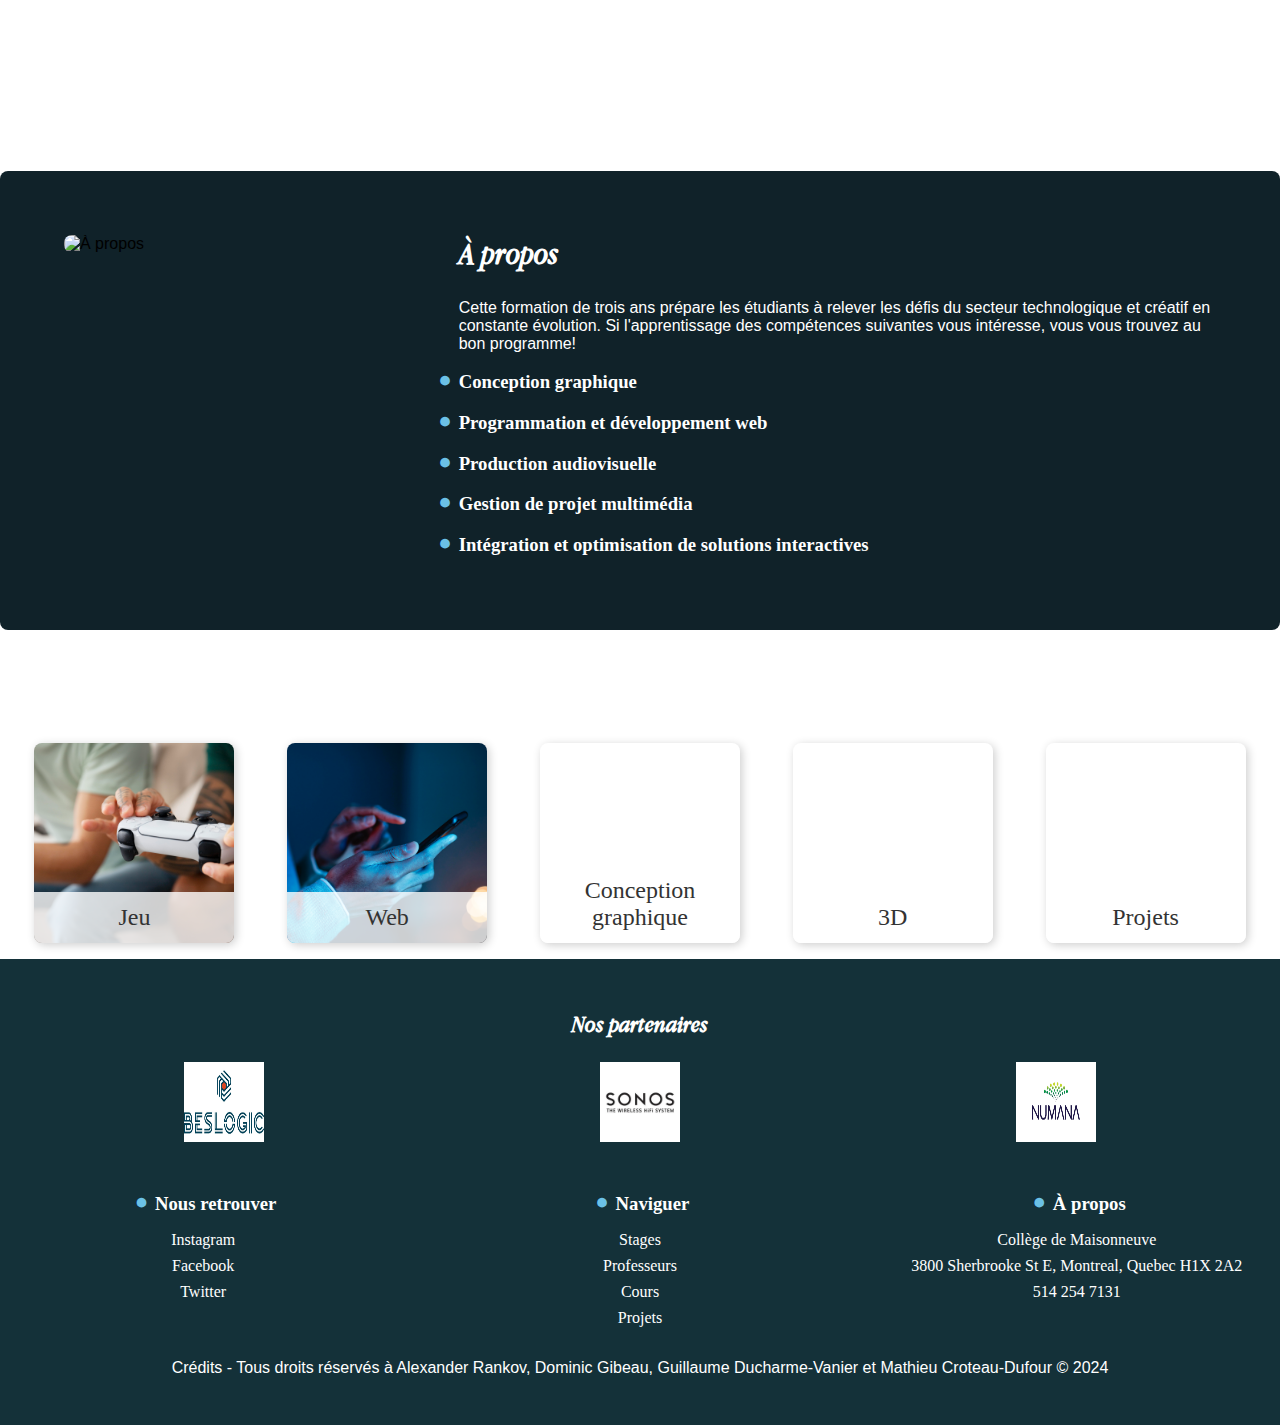
==== index.htm @ 80c466c7 "13 septembre 2024: J'ai commencé la partie avec les différents cours. J'ai ajouté quelques petites a" ====
<!DOCTYPE html>
<html lang="en">

<head>
  <meta charset="UTF-8">
  <meta name="viewport" content="width=device-width, initial-scale=1.0">
  <title>Refonte Tim - Maisonneuve</title>
  <link rel="stylesheet" href="CSS/normalize.css">
  <link rel="stylesheet" href="CSS/styles.css">
</head>

<body>

  <nav>
    <a href="#home">Maisonneuve</a>
    <div class="nav-right">
      <a href="#stages">Stages</a>
      <a href="#about">Cours</a>
      <a href="#contact">Professeurs</a>
      <a href="#projets">Projets</a>
    </div>
  </nav>

  <header>
    <div class="hero-text">Où la création commence *</div>
  </header>
  
  <div class="APropos arriere-plan-bleu">
    <div class="about-container">
      <div class="about-image">
        <img src="images/Apropos.jpg" alt="À propos">
      </div>
      <div class="about-content">
        <h2>À propos</h2>
        <p>Cette formation de trois ans prépare les étudiants à relever les défis du secteur technologique et créatif en constante
          évolution. Si l'apprentissage des compétences suivantes vous intéresse, vous vous trouvez au bon programme!
        </p>
        <div class="additional-info">
          <h3>Conception graphique</h3>
          <h3>Programmation et développement web</h3>
          <h3>Production audiovisuelle</h3>
          <h3>Gestion de projet multimédia</h3>
          <h3>Intégration et optimisation de solutions interactives</h3>
        </div>
      </div>
    </div>
  </div>

  <header>
    <div class="hero-text">Explorez l'innovation numérique*</div>
  </header>

  <div class="buttons-container">
    <div class="button" id="jeu">
      <div class="button-image" style="background-image: url('images/jeu.jpg');"></div>
      <div class="button-title">Jeu</div>
    </div>
    <div class="button" id="web">
      <div class="button-image" style="background-image: url('images/web.jpg');"></div>
      <div class="button-title">Web</div>
    </div>
    <div class="button" id="conception-graphique">
      <div class="button-image" style="background-image: url('images/conceptionGraphique.jpg');"></div>
      <div class="button-title">Conception graphique</div>
    </div>
    <div class="button" id="3D">
      <div class="button-image" style="background-image: url('images/3D.jpg');"></div>
      <div class="button-title">3D</div>
    </div>
    <div class="button" id="projets">
      <div class="button-image" style="background-image: url('images/projets.jpg');"></div>
      <div class="button-title">Projets</div>
    </div>
  </div>
  


  <footer>
    <div class="partners">
      <h2>Nos partenaires</h2>
      <div class="partner-images">
        <img src="images/Beslogic.jpg" alt="Partenaire 1">
        <img src="images/Sonos.webp" alt="Partenaire 2">
        <img src="images/technomontreal-og.jpg" alt="Partenaire 3">
      </div>
    </div>

    <div class="footer-sections">
      <div class="footer-section">
        <h3>Nous retrouver</h3>
        <ul>
          <li>Instagram</li>
          <li>Facebook</li>
          <li>Twitter</li>
        </ul>
      </div>

      <div class="footer-section">
        <h3>Naviguer</h3>
        <ul>
          <li>Stages</li>
          <li>Professeurs</li>
          <li>Cours</li>
          <li>Projets</li>
        </ul>
      </div>

      <div class="footer-section">
        <h3>À propos</h3>
        <ul>
          <li>Collège de Maisonneuve</li>
          <li>3800 Sherbrooke St E, Montreal, Quebec H1X 2A2</li>
          <li>514 254 7131</li>
        </ul>
      </div>
    </div>

    <p>Crédits - Tous droits réservés à Alexander Rankov, Dominic Gibeau, Guillaume Ducharme-Vanier et Mathieu
      Croteau-Dufour © 2024</p>
  </footer>

</body>

</html>
---- CSS/styles.css ----
@font-face {
  font-family: 'FontGreycliff';
  src: url("../polices/Greycliff/Fontspring-DEMO-greycliffcf-light.otf");
}

@font-face {
  font-family: 'FontGreycliffBold';
  src: url("../polices/Greycliff/Fontspring-DEMO-greycliffcf-bold.otf");
}

@font-face {
  font-family: 'AppleGaramond';
  src: url("../polices/apple_garamond/AppleGaramond-Italic.ttf");
}


/* Style général pour mobile */
body {
  font-family: Arial, sans-serif;
  margin: 0;
  padding: 0;
  /* background: 
        radial-gradient(circle at 20% 20%, rgba(106, 13, 173, 0.8), transparent 60%),
        radial-gradient(circle at 80% 40%, rgba(135, 206, 235, 0.8), transparent 60%),
        radial-gradient(circle at 50% 70%, rgba(0, 31, 63, 0.8), transparent 60%),
        radial-gradient(circle at 10% 90%, rgba(106, 13, 173, 0.5), transparent 80%),
        radial-gradient(circle at 90% 10%, rgba(135, 206, 235, 0.6), transparent 80%);
    background-blend-mode:color-dodge; */
  background-image: url("../images/fond.jpg");
  background-repeat: no-repeat;
  background-size: cover;
}

header {
  color: white;
  padding: 1em 0;
}

.hero-text {
  font-family: 'AppleGaramond';
  font-size: 1.7em;
  text-align: left;
  padding-left: 1em;
  margin: 0;
}

nav {
  display: flex;
  justify-content: space-between;
  background-color: transparent;
  padding: 0.5em 1em;
  border: 2px solid white;
  border-radius: 25px;
  margin: 1em;
}

nav a {
  color: white;
  text-decoration: none;
  font-size: 1.2em;
}

nav a:first-child {
  margin-right: auto;
}

.nav-right {
  display: flex;
  justify-content: space-between;
  flex-grow: 1;
  max-width: 500px;
  margin-left: 30px;
}

.nav-right a {
  flex-grow: 1;
  text-align: center;
}



.container {
  padding: 1em;
}

/* Footer général */
footer {
  background-color: #143139;
  color: white;
  padding: 2em 1em;
  text-align: center;
  font-family: 'FontGreycliff';
}

/* Partenaires */
.partners h2 {
  margin-bottom: 1em;
}

.partners>h2 {
  font-family: 'AppleGaramond';
}

.partner-images {
  display: flex;
  justify-content: space-around;
  margin-bottom: 2em;
}

.partner-images img {
  width: 105px;
  height: auto;
  margin: 0 10px;
}

/* Footer sections */
.footer-sections {
  display: flex;
  flex-direction: column;
  align-items: center;
}

.footer-section {
  margin-bottom: 1.5em;
  text-align: center;
}

.footer-section h3 {
  position: relative;
  padding-left: 25px;
  margin-bottom: 0.5em;
  font-family: 'fontGreycliffBold';
}

.footer-section h3::before , .additional-info h3::before {
  content: '●';
  position: absolute;
  transform: translateX(-150%) translateY(-15%);
  font-size: 1.2em;
  color: #6bc1e6;
}

.footer-section ul {
  list-style: none;
  padding: 0;
}

.footer-section ul li {
  margin-bottom: 0.5em;
}

/* Responsivité pour écrans plus larges */
@media screen and (min-width: 768px) {
  .footer-sections {
    flex-direction: row;
    justify-content: space-between;
    align-items: flex-start;
    text-align: left;
  }

  .footer-section {
    width: 30%;
    margin-bottom: 0;
  }

  .partner-images img {
    width: 80px;
  }

  .nav-right {
    margin-left: 0;
  }

  .hero-text {
    font-size: 3.5em;
  }
}


.folder-container {
  display: flex;
  flex-wrap: wrap;
  justify-content: space-around;
  padding: 1em;
}

.folder {
  background-color: #ffd700;
  border-radius: 8px;
  width: 150px;
  height: 120px;
  margin: 1em;
  box-shadow: 2px 2px 10px rgba(0, 0, 0, 0.1);
  display: flex;
  flex-direction: column;
  justify-content: center;
  align-items: center;
  transition: transform 0.2s;
}

.folder:hover {
  transform: scale(1.05);
}

.folder-icon {
  font-size: 2em;
  margin-bottom: 0.5em;
}

.folder-title {
  font-weight: bold;
  color: #333;
}

/* Style pour petit écran */
@media screen and (max-width: 600px) {
  .folder {
    width: 120px;
    height: 100px;
  }

  .folder-title {
    font-size: 0.9em;
  }
}

/* Responsivité pour petit écran (mobile) */
@media screen and (max-width: 600px) {
  header h1 {
    font-size: 1.5em;
  }

  nav a {
    font-size: .8em;
  }

  .container {
    padding: 1em 0.5em;
  }
}

footer>p {
  font-family: Arial, Helvetica, sans-serif;
}

/* Style général pour le container de la section "À propos" */
.about-container {
  display: flex;
  flex-wrap: wrap;
  justify-content: space-between;
  align-items: flex-start;
  padding: 2em;
}

.about-image {
  flex: 1;
  margin-right: 1em;
  max-width: 100%;
}

.about-image img {
  width: 80%;
  max-width: 400px;
  height: auto;
  border-radius: 8px;
}

/* Style pour le contenu à droite */
.about-content {
  flex: 2;
}

.about-content h2 {
  font-family: 'AppleGaramond';
  font-size: 2em;
  margin-top: 0;
}

.additional-info {
  margin-top: 1em;
}

.additional-info h3 {
  font-family: 'FontGreycliffBold';
  margin-bottom: 0.5em;
}

.additional-info p {
  margin: 0.5em 0;
}

/* Style pour les petits écrans */
@media screen and (max-width: 768px) {
  .about-container {
    flex-direction: column;
    text-align: center;
  }

  .about-image {
    margin-right: 0;
    margin-bottom: 1em;
  }

  .about-content {
    flex: none;
  }

  .about-image img {
    width: 100%;
    max-width: none;
  }
}

h2, h3{
  color: white;
}

p{
  color: white;
}

.arriere-plan-bleu {
  background-color: #102229;
  padding: 2em;
  border-radius: 8px;
}

/* Style pour les boutons */
.buttons-container {
  display: flex;
  flex-wrap: wrap;
  justify-content: space-around;
  padding: 1em;
  gap: 1em;
}

.button {
  background-color: #ffffff;
  border-radius: 8px;
  width: 150px;
  height: 150px;
  box-shadow: 2px 2px 10px rgba(0, 0, 0, 0.2);
  display: flex;
  flex-direction: column;
  align-items: center;
  justify-content: flex-end;
  overflow: hidden;
  position: relative;
  transition: transform 0.2s;
}

.button:hover {
  transform: scale(1.05);
}

.button-image {
  width: 100%;
  height: 100%;
  background-size: cover;
  background-position: center;
}

.button-title {
  font-family: 'FontGreycliff';
  font-size: 1.2em;
  color: #333;
  background-color: rgba(255, 255, 255, 0.8);
  padding: 0.5em;
  width: 100%;
  text-align: center;
  position: absolute;
  bottom: 0;
}

/* Responsivité pour écrans plus larges */
@media screen and (min-width: 768px) {
  .button {
    width: 200px;
    height: 200px;
  }

  .button-title {
    font-size: 1.5em;
  }
}

/* Responsivité pour petits écrans */
@media screen and (max-width: 600px) {
  .button {
    width: 120px;
    height: 120px;
  }

  .button-title {
    font-size: 0.9em;
    padding: 0.4em;
  }
}
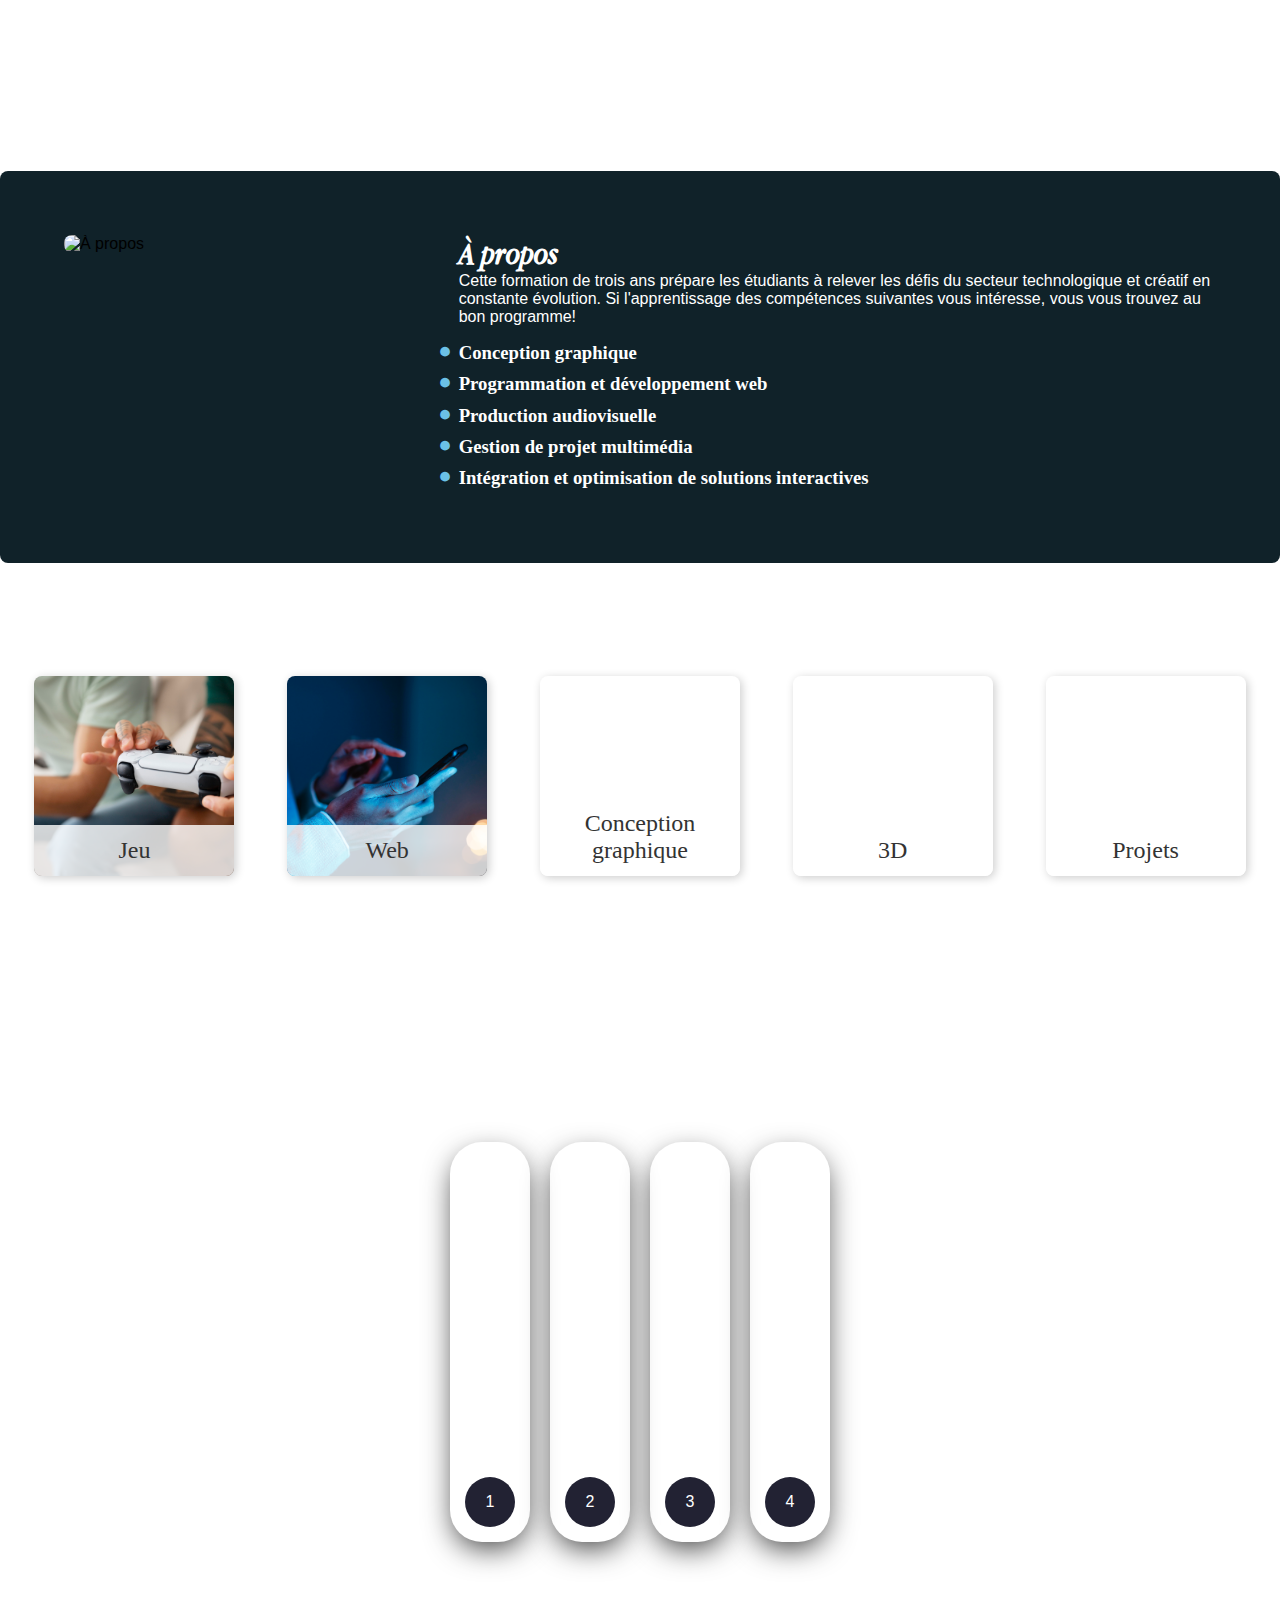
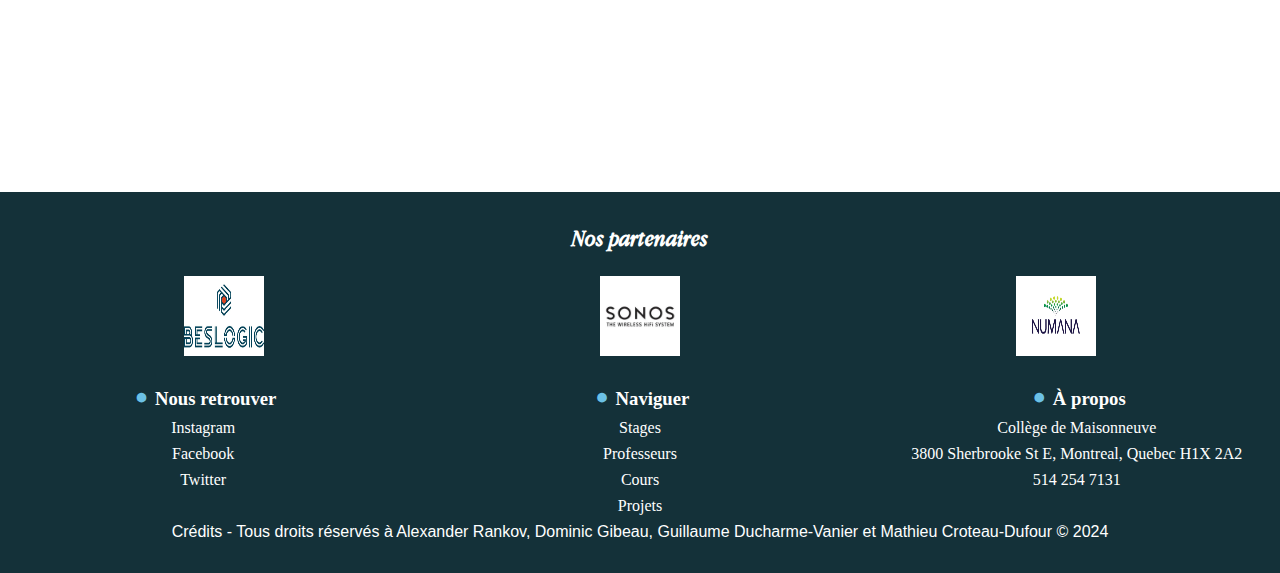
==== commit 5b9400cd: "17 septembre 2024 : J'ai commencé à ajuster la section des profs en ajoutant des animations au tout" ====
--- a/index.htm
+++ b/index.htm
@@ -51,30 +51,73 @@
   </header>
 
   <div class="buttons-container">
-    <div class="button" id="jeu">
+    <a href="cours.html" class="button" id="jeu">
       <div class="button-image" style="background-image: url('images/jeu.jpg');"></div>
       <div class="button-title">Jeu</div>
-    </div>
-    <div class="button" id="web">
+    </a>
+    <a href="cours.html" class="button" id="web">
       <div class="button-image" style="background-image: url('images/web.jpg');"></div>
       <div class="button-title">Web</div>
-    </div>
-    <div class="button" id="conception-graphique">
+    </a>
+    <a href="cours.html" class="button" id="conception-graphique">
       <div class="button-image" style="background-image: url('images/conceptionGraphique.jpg');"></div>
       <div class="button-title">Conception graphique</div>
-    </div>
-    <div class="button" id="3D">
+    </a>
+    <a href="cours.html" class="button" id="3D">
       <div class="button-image" style="background-image: url('images/3D.jpg');"></div>
       <div class="button-title">3D</div>
-    </div>
-    <div class="button" id="projets">
+    </a>
+    <a href="cours.html" class="button" id="projets">
       <div class="button-image" style="background-image: url('images/projets.jpg');"></div>
       <div class="button-title">Projets</div>
+    </a>
+  </div>
+
+  <div class="wrapper">
+    <div class="container">
+      <input type="radio" name="slide" id="c1">
+      <label for="c1" class="card">
+        <div class="row">
+          <div class="icon">1</div>
+          <div class="description">
+            <h4>winter</h4>
+            <p>Winter has so much to offer - creative activities</p>
+          </div>
+        </div>
+      </label>
+      <input type="radio" name="slide" id="c2">
+      <label for="c2" class="card">
+        <div class="row">
+          <div class="icon">2</div>
+          <div class="description">
+            <h4>Digital technology</h4>
+            <p>Gets better every day</p>
+          </div>
+        </div>
+      </label>
+      <input type="radio" name="slide" id="c3">
+      <label for="c3" class="card">
+        <div class="row">
+          <div class="icon">3</div>
+          <div class="description">
+            <h4>Globalization</h4>
+            <p>Help people around the world</p>
+          </div>
+        </div>
+      </label>
+      <input type="radio" name="slide" id="c4">
+      <label for="c4" class="card">
+        <div class="row">
+          <div class="icon">4</div>
+          <div class="description">
+            <h4>New technologies</h4>
+            <p>Space engineering becomes more and more advanced</p>
+          </div>
+        </div>
+      </label>
     </div>
   </div>
   
-
-
   <footer>
     <div class="partners">
       <h2>Nos partenaires</h2>
--- a/CSS/styles.css
+++ b/CSS/styles.css
@@ -13,6 +13,12 @@
   src: url("../polices/apple_garamond/AppleGaramond-Italic.ttf");
 }
 
+
+*{
+  box-sizing: border-box;
+  margin: 0;
+  padding: 0;
+}
 
 /* Style général pour mobile */
 body {
@@ -79,9 +85,9 @@
 
 
 
-.container {
+/* .container {
   padding: 1em;
-}
+} */
 
 /* Footer général */
 footer {
@@ -234,9 +240,9 @@
     font-size: .8em;
   }
 
-  .container {
+  /* .container {
     padding: 1em 0.5em;
-  }
+  } */
 }
 
 footer>p {
@@ -396,3 +402,103 @@
     padding: 0.4em;
   }
 }
+
+
+/* LES PROFS */
+
+.wrapper{
+  width: 100%;
+  height: 100vh;
+  display: flex;
+  align-items: center;
+  justify-content: center;
+}
+
+.container{
+  height: 400px;
+  display: flex;
+  flex-wrap: nowrap;
+  justify-content: start;
+}
+
+.card{
+  width: 80px;
+  border-radius: .75rem;
+  background-size: cover;
+  cursor: pointer;
+  overflow: hidden;
+  border-radius: 2rem;
+  margin: 0 10px;
+  display: flex;
+  align-items: flex-end;
+  transition: .6s cubic-bezier(.28, -0.03, 0, .99);
+  box-shadow: 0px 10px 30px -5px rgba(0, 0, 0, 0.8);
+}
+
+.card > .row{
+  color: white;
+  display: flex;
+  flex-wrap: nowrap;
+}
+
+.card > .row > .icon{
+  background: #223;
+  color: white;
+  border-radius: 50%;
+  width: 50px;
+  display: flex;
+  justify-content: center;
+  align-items: center;
+  margin: 15px;
+}
+
+.card > .row > .description{
+  display: flex;
+  justify-content: center;
+  flex-direction: column;
+  overflow: hidden;
+  height: 80px;
+  width: 520px;
+  opacity: 0;
+  transform: translateY(30px);
+  transition-delay: .3s;
+  transition: all .3s ease;
+}
+
+.description p {
+  color: #b0b0ba;
+  padding-top: 5px;
+}
+
+.description h4{
+  text-transform: uppercase;
+}
+
+input{
+  display: none;
+}
+
+input:checked + label{
+  width: 600px;
+}
+
+input:checked + label .description{
+  opacity: 1 !important;
+  transform: translateY(0) !important;
+}
+
+.card[for="c1"]{
+  background-image: url("../images/1.jpg");
+}
+
+.card[for="c2"]{
+  background-image: url("../images/2.jpg");
+}
+
+.card[for="c3"]{
+  background-image: url("../images/3.jpg");
+}
+
+.card[for="c4"]{
+  background-image: url("../images/4.jpg");
+}
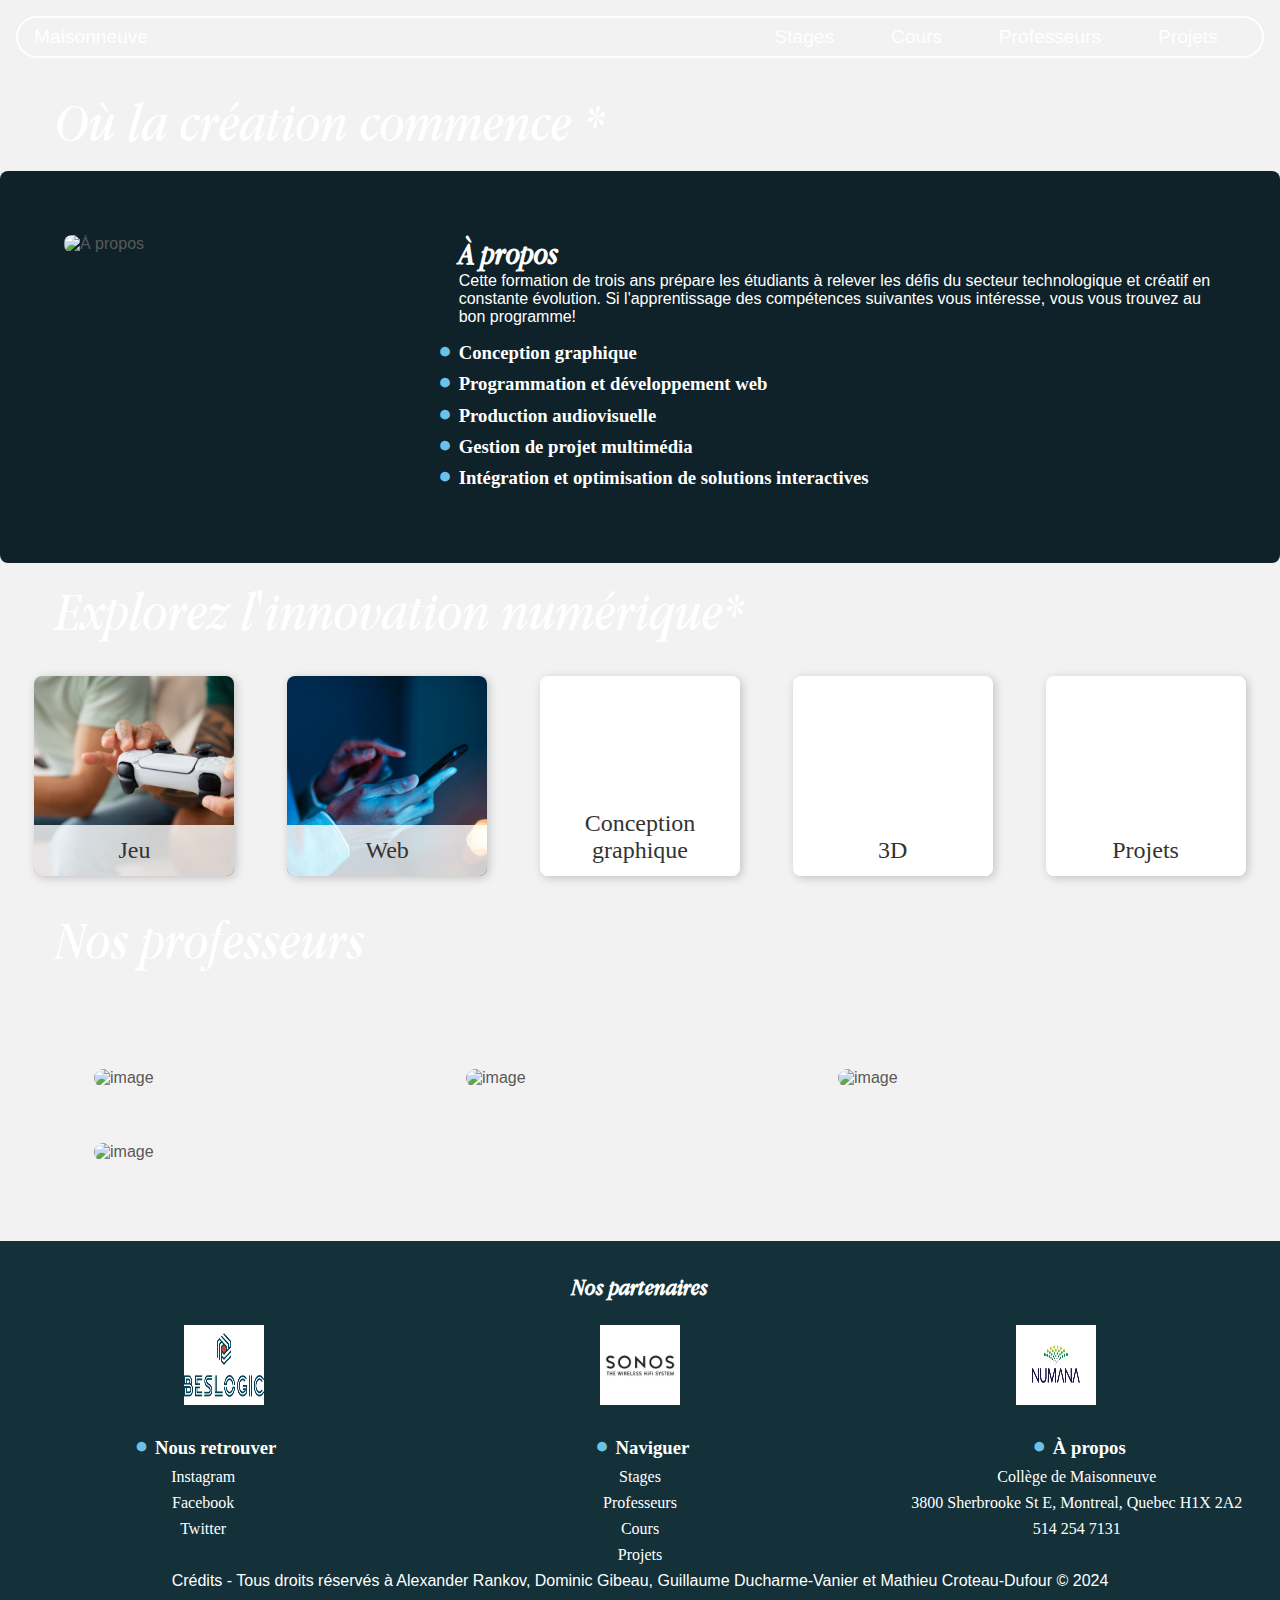
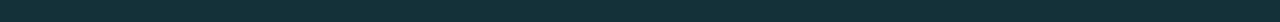
==== commit 004095eb: "20 septembre 2024: J'ai commencé à reorganiser les différents fichiers" ====
--- a/index.htm
+++ b/index.htm
@@ -73,50 +73,52 @@
     </a>
   </div>
 
-  <div class="wrapper">
-    <div class="container">
-      <input type="radio" name="slide" id="c1">
-      <label for="c1" class="card">
-        <div class="row">
-          <div class="icon">1</div>
-          <div class="description">
-            <h4>winter</h4>
-            <p>Winter has so much to offer - creative activities</p>
+  <header>
+    <div class="hero-text">Nos professeurs</div>
+  </header>
+
+  <div class="container">
+    <div class="card__container">
+       <article class="card__article">
+          <img src="images/3D.jpg" alt="image" class="card__img">
+
+          <div class="card__data">
+             <span class="card__description">Vancouver Mountains, Canada</span>
+             <h2 class="card__title">Web</h2>
+             <a href="#" class="card__button">En savoir plus</a>
           </div>
-        </div>
-      </label>
-      <input type="radio" name="slide" id="c2">
-      <label for="c2" class="card">
-        <div class="row">
-          <div class="icon">2</div>
-          <div class="description">
-            <h4>Digital technology</h4>
-            <p>Gets better every day</p>
+       </article>
+
+       <article class="card__article">
+          <img src="images/Apropos.jpg" alt="image" class="card__img">
+
+          <div class="card__data">
+             <span class="card__description">Poon Hill, Nepal</span>
+             <h2 class="card__title">Jeu</h2>
+             <a href="#" class="card__button">En savoir plus</a>
           </div>
-        </div>
-      </label>
-      <input type="radio" name="slide" id="c3">
-      <label for="c3" class="card">
-        <div class="row">
-          <div class="icon">3</div>
-          <div class="description">
-            <h4>Globalization</h4>
-            <p>Help people around the world</p>
+       </article>
+
+       <article class="card__article">
+          <img src="images/Apropos.jpg" alt="image" class="card__img">
+
+          <div class="card__data">
+             <span class="card__description">Bojcin Forest, Serbia</span>
+             <h2 class="card__title">Montage et vidéo</h2>
+             <a href="#" class="card__button">En savoir plus</a>
           </div>
-        </div>
-      </label>
-      <input type="radio" name="slide" id="c4">
-      <label for="c4" class="card">
-        <div class="row">
-          <div class="icon">4</div>
-          <div class="description">
-            <h4>New technologies</h4>
-            <p>Space engineering becomes more and more advanced</p>
+       </article>
+       <article class="card__article">
+          <img src="images/Apropos.jpg" alt="image" class="card__img">
+
+          <div class="card__data">
+             <span class="card__description">Bojcin Forest, Serbia</span>
+             <h2 class="card__title">Montage et vidéo</h2>
+             <a href="#" class="card__button">En savoir plus</a>
           </div>
-        </div>
-      </label>
+       </article>
     </div>
-  </div>
+ </div>
   
   <footer>
     <div class="partners">
--- a/CSS/styles.css
+++ b/CSS/styles.css
@@ -25,16 +25,9 @@
   font-family: Arial, sans-serif;
   margin: 0;
   padding: 0;
-  /* background: 
-        radial-gradient(circle at 20% 20%, rgba(106, 13, 173, 0.8), transparent 60%),
-        radial-gradient(circle at 80% 40%, rgba(135, 206, 235, 0.8), transparent 60%),
-        radial-gradient(circle at 50% 70%, rgba(0, 31, 63, 0.8), transparent 60%),
-        radial-gradient(circle at 10% 90%, rgba(106, 13, 173, 0.5), transparent 80%),
-        radial-gradient(circle at 90% 10%, rgba(135, 206, 235, 0.6), transparent 80%);
-    background-blend-mode:color-dodge; */
   background-image: url("../images/fond.jpg");
   background-repeat: no-repeat;
-  background-size: cover;
+  background-size: cover;  
 }
 
 header {
@@ -403,102 +396,275 @@
   }
 }
 
-
-/* LES PROFS */
-
-.wrapper{
+.card-container {
+  display: flex;
+  flex-wrap: wrap;
+  gap: 20px;
+  justify-content: center;
+}
+
+.card {
   width: 100%;
-  height: 100vh;
+  max-width: 300px;
+  height: 300px;
+  perspective: 1000px;
+  margin: 10px;
+}
+
+.card-front, .card-back {
+  width: 100%;
+  height: 100%;
+  position: absolute;
+  backface-visibility: hidden;
   display: flex;
   align-items: center;
   justify-content: center;
-}
-
-.container{
-  height: 400px;
-  display: flex;
-  flex-wrap: nowrap;
-  justify-content: start;
-}
-
-.card{
-  width: 80px;
-  border-radius: .75rem;
-  background-size: cover;
-  cursor: pointer;
+  border: 1px solid #ccc;
+  border-radius: 10px;
+  box-shadow: 0 4px 8px rgba(0, 0, 0, 0.1);
+  transition: transform 0.6s;
+}
+
+.card-front {
+  background-color: #fff;
+}
+
+.card-back {
+  background-color: #f8f8f8;
+  transform: rotateY(180deg);
+}
+
+.card:hover .card-front {
+  transform: rotateY(180deg);
+}
+
+.card:hover .card-back {
+  transform: rotateY(360deg);
+}
+
+/* Media Queries */
+@media (min-width: 768px) {
+  .card-container {
+    justify-content: space-around;
+  }
+
+  .card {
+    width: 45%;
+  }
+}
+
+@media (min-width: 1024px) {
+  .card-container {
+    justify-content: space-between;
+  }
+
+  .card {
+    width: 30%;
+  }
+}
+
+#professeurs > h2{
+  text-align: center;
+}
+
+/*=============== VARIABLES CSS ===============*/
+:root {
+  /*========== Colors ==========*/
+  /*Color mode HSL(hue, saturation, lightness)*/
+  --first-color: hsl(82, 60%, 28%);
+  --title-color: hsl(0, 0%, 15%);
+  --text-color: hsl(0, 0%, 35%);
+  --body-color: hsl(0, 0%, 95%);
+  --container-color: hsl(0, 0%, 100%);
+
+  /*========== Font and typography ==========*/
+  /*.5rem = 8px | 1rem = 16px ...*/
+  --body-font: "Poppins", sans-serif;
+  --h2-font-size: 1.25rem;
+  --small-font-size: .813rem;
+}
+
+/*========== Responsive typography ==========*/
+@media screen and (min-width: 1120px) {
+  :root {
+    --h2-font-size: 1.5rem;
+    --small-font-size: .875rem;
+  }
+}
+
+/*=============== BASE ===============*/
+* {
+  box-sizing: border-box;
+  padding: 0;
+  margin: 0;
+}
+
+body {
+  font-family: var(--body-font);
+  background-color: var(--body-color);
+  color: var(--text-color);
+}
+
+img {
+  display: block;
+  max-width: 100%;
+  height: auto;
+}
+
+/*=============== CARD ===============*/
+.container {
+  display: grid;
+  place-items: center;
+  margin-inline: 1.5rem;
+  padding-block: 5rem;
+}
+
+.card__container {
+  display: grid;
+  row-gap: 3.5rem;
+}
+
+.card__article {
+  position: relative;
   overflow: hidden;
-  border-radius: 2rem;
-  margin: 0 10px;
-  display: flex;
-  align-items: flex-end;
-  transition: .6s cubic-bezier(.28, -0.03, 0, .99);
-  box-shadow: 0px 10px 30px -5px rgba(0, 0, 0, 0.8);
-}
-
-.card > .row{
-  color: white;
-  display: flex;
-  flex-wrap: nowrap;
-}
-
-.card > .row > .icon{
-  background: #223;
-  color: white;
-  border-radius: 50%;
-  width: 50px;
-  display: flex;
-  justify-content: center;
-  align-items: center;
-  margin: 15px;
-}
-
-.card > .row > .description{
-  display: flex;
-  justify-content: center;
-  flex-direction: column;
-  overflow: hidden;
-  height: 80px;
-  width: 520px;
+}
+
+.card__img {
+  width: 328px;
+  border-radius: 1.5rem;
+}
+
+.card__data {
+  width: 280px;
+  background-color: var(--container-color);
+  padding: 1.5rem 2rem;
+  box-shadow: 0 8px 24px hsla(0, 0%, 0%, .15);
+  border-radius: 1rem;
+  position: absolute;
+  bottom: -9rem;
+  left: 0;
+  right: 0;
+  margin-inline: auto;
   opacity: 0;
-  transform: translateY(30px);
-  transition-delay: .3s;
-  transition: all .3s ease;
-}
-
-.description p {
-  color: #b0b0ba;
-  padding-top: 5px;
-}
-
-.description h4{
-  text-transform: uppercase;
-}
-
-input{
-  display: none;
-}
-
-input:checked + label{
-  width: 600px;
-}
-
-input:checked + label .description{
-  opacity: 1 !important;
-  transform: translateY(0) !important;
-}
-
-.card[for="c1"]{
-  background-image: url("../images/1.jpg");
-}
-
-.card[for="c2"]{
-  background-image: url("../images/2.jpg");
-}
-
-.card[for="c3"]{
-  background-image: url("../images/3.jpg");
-}
-
-.card[for="c4"]{
-  background-image: url("../images/4.jpg");
-}
+  transition: opacity 1s 1s;
+}
+
+.card__description {
+  display: block;
+  font-size: var(--small-font-size);
+  margin-bottom: .25rem;
+}
+
+.card__title {
+  font-size: var(--h2-font-size);
+  font-weight: 500;
+  color: var(--title-color);
+  margin-bottom: .75rem;
+}
+
+.card__button {
+  text-decoration: none;
+  font-size: var(--small-font-size);
+  font-weight: 500;
+  color: var(--first-color);
+}
+
+.card__button:hover {
+  text-decoration: underline;
+}
+
+/* Naming animations in hover */
+.card__article:hover .card__data {
+  animation: show-data 1s forwards;
+  opacity: 1;
+  transition: opacity .3s;
+}
+
+.card__article:hover {
+  animation: remove-overflow 2s forwards;
+}
+
+.card__article:not(:hover) {
+  animation: show-overflow 2s forwards;
+}
+
+.card__article:not(:hover) .card__data {
+  animation: remove-data 1s forwards;
+}
+
+/* Card animation */
+@keyframes show-data {
+  50% {
+    transform: translateY(-10rem);
+  }
+  100% {
+    transform: translateY(-7rem);
+  }
+}
+
+@keyframes remove-overflow {
+  to {
+    overflow: initial;
+  }
+}
+
+@keyframes remove-data {
+  0% {
+    transform: translateY(-7rem);
+  }
+  50% {
+    transform: translateY(-10rem);
+  }
+  100% {
+    transform: translateY(.5rem);
+  }
+}
+
+@keyframes show-overflow {
+  0% {
+    overflow: initial;
+    pointer-events: none;
+  }
+  50% {
+    overflow: hidden;
+  }
+}
+
+/*=============== BREAKPOINTS ===============*/
+/* For small devices */
+@media screen and (max-width: 340px) {
+  .container {
+    margin-inline: 1rem;
+  }
+
+  .card__data {
+    width: 250px;
+    padding: 1rem;
+  }
+}
+
+/* For medium devices */
+@media screen and (min-width: 768px) {
+  .card__container {
+    grid-template-columns: repeat(2, 1fr);
+    column-gap: 1.5rem;
+  }
+}
+
+/* For large devices */
+@media screen and (min-width: 1120px) {
+  .container {
+    /* height: 100vh; */
+  }
+
+  .card__container {
+    grid-template-columns: repeat(3, 1fr);
+  }
+  .card__img {
+    width: 348px;
+  }
+  .card__data {
+    width: 316px;
+    padding-inline: 2.5rem;
+  }
+}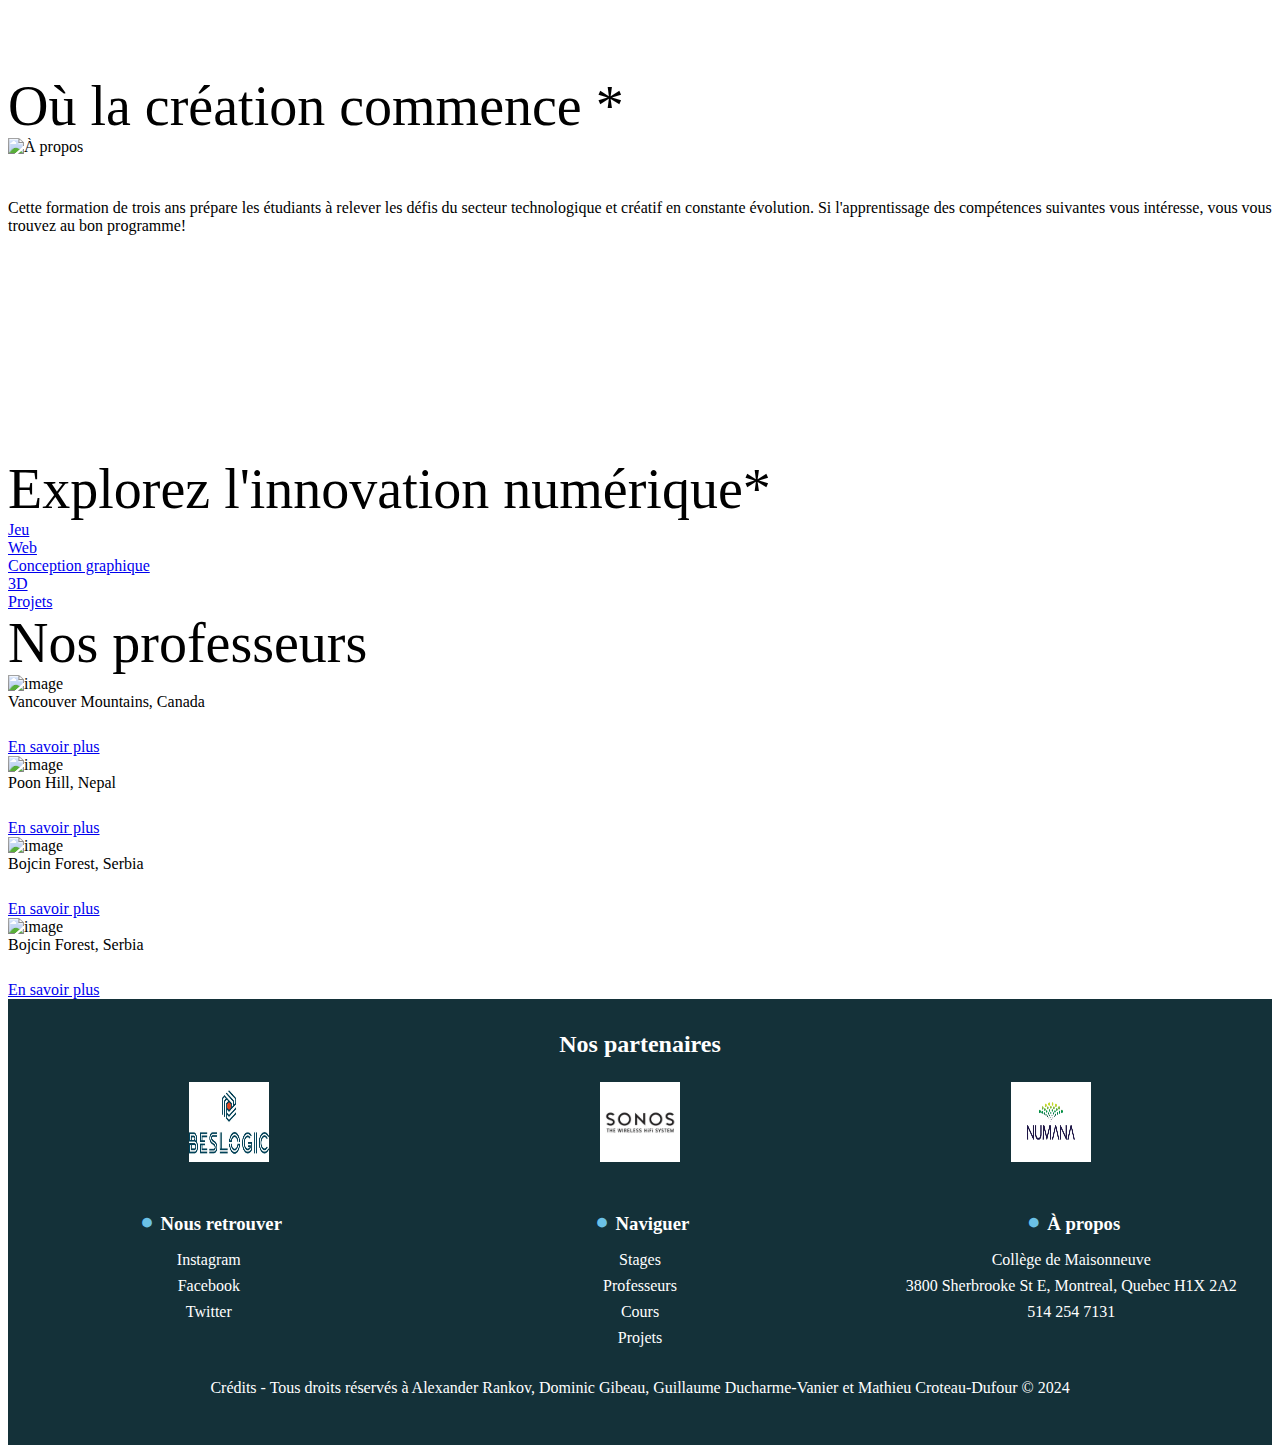
==== commit fd8b4ca2: "01 octobre 2024 : J'ai ajouté le code CSS dans les fichiers SASS du header, du footer et de la secti" ====
--- a/index.htm
+++ b/index.htm
@@ -6,36 +6,45 @@
   <meta name="viewport" content="width=device-width, initial-scale=1.0">
   <title>Refonte Tim - Maisonneuve</title>
   <link rel="stylesheet" href="CSS/normalize.css">
-  <link rel="stylesheet" href="CSS/styles.css">
+  <link rel="stylesheet" href="styles.css">
 </head>
 
 <body>
 
+  
+
+<div class="bg"></div>
+<div class="bg bg2"></div>
+<div class="bg bg3"></div>
+
+
+
   <nav>
-    <a href="#home">Maisonneuve</a>
-    <div class="nav-right">
-      <a href="#stages">Stages</a>
-      <a href="#about">Cours</a>
-      <a href="#contact">Professeurs</a>
-      <a href="#projets">Projets</a>
+    <a href="index.htm">Maisonneuve</a>
+    <div class="nav-droite">
+      <a href="stages.html">Stages</a>
+      <a href="cours.html">Cours</a>
+      <a href="enseignants.html">Professeurs</a>
+      <a href="projet.html">Projets</a>
     </div>
   </nav>
 
   <header>
-    <div class="hero-text">Où la création commence *</div>
+    <div class="titre-principal">Où la création commence *</div>
   </header>
-  
+
   <div class="APropos arriere-plan-bleu">
-    <div class="about-container">
-      <div class="about-image">
+    <div class="contenu-about">
+      <div class="image-apropos">
         <img src="images/Apropos.jpg" alt="À propos">
       </div>
-      <div class="about-content">
+      <div class="about-contenu">
         <h2>À propos</h2>
-        <p>Cette formation de trois ans prépare les étudiants à relever les défis du secteur technologique et créatif en constante
+        <p>Cette formation de trois ans prépare les étudiants à relever les défis du secteur technologique et créatif en
+          constante
           évolution. Si l'apprentissage des compétences suivantes vous intéresse, vous vous trouvez au bon programme!
         </p>
-        <div class="additional-info">
+        <div class="info-additionnel">
           <h3>Conception graphique</h3>
           <h3>Programmation et développement web</h3>
           <h3>Production audiovisuelle</h3>
@@ -47,83 +56,83 @@
   </div>
 
   <header>
-    <div class="hero-text">Explorez l'innovation numérique*</div>
+    <div class="titre-principal">Explorez l'innovation numérique*</div>
   </header>
 
-  <div class="buttons-container">
-    <a href="cours.html" class="button" id="jeu">
-      <div class="button-image" style="background-image: url('images/jeu.jpg');"></div>
-      <div class="button-title">Jeu</div>
+  <div class="conteneur-boutons">
+    <a href="cours.html" class="bouton" id="jeu">
+      <div class="bouton-image" style="background-image: url('images/jeu.jpg');"></div>
+      <div class="bouton-title">Jeu</div>
     </a>
-    <a href="cours.html" class="button" id="web">
-      <div class="button-image" style="background-image: url('images/web.jpg');"></div>
-      <div class="button-title">Web</div>
+    <a href="cours.html" class="bouton" id="web">
+      <div class="bouton-image" style="background-image: url('images/web.jpg');"></div>
+      <div class="bouton-title">Web</div>
     </a>
-    <a href="cours.html" class="button" id="conception-graphique">
-      <div class="button-image" style="background-image: url('images/conceptionGraphique.jpg');"></div>
-      <div class="button-title">Conception graphique</div>
+    <a href="cours.html" class="bouton" id="conception-graphique">
+      <div class="bouton-image" style="background-image: url('images/conceptionGraphique.jpg');"></div>
+      <div class="bouton-title">Conception graphique</div>
     </a>
-    <a href="cours.html" class="button" id="3D">
-      <div class="button-image" style="background-image: url('images/3D.jpg');"></div>
-      <div class="button-title">3D</div>
+    <a href="cours.html" class="bouton" id="3D">
+      <div class="bouton-image" style="background-image: url('images/3D.jpg');"></div>
+      <div class="bouton-title">3D</div>
     </a>
-    <a href="cours.html" class="button" id="projets">
-      <div class="button-image" style="background-image: url('images/projets.jpg');"></div>
-      <div class="button-title">Projets</div>
+    <a href="cours.html" class="bouton" id="projets">
+      <div class="bouton-image" style="background-image: url('images/projets.jpg');"></div>
+      <div class="bouton-title">Projets</div>
     </a>
   </div>
 
   <header>
-    <div class="hero-text">Nos professeurs</div>
+    <div class="titre-principal">Nos professeurs</div>
   </header>
 
-  <div class="container">
-    <div class="card__container">
-       <article class="card__article">
-          <img src="images/3D.jpg" alt="image" class="card__img">
+  <div class="contenu">
+    <div class="card__contenu">
+      <article class="card__article">
+        <img src="images/3D.jpg" alt="image" class="card__img">
 
-          <div class="card__data">
-             <span class="card__description">Vancouver Mountains, Canada</span>
-             <h2 class="card__title">Web</h2>
-             <a href="#" class="card__button">En savoir plus</a>
-          </div>
-       </article>
+        <div class="card__data">
+          <span class="card__description">Vancouver Mountains, Canada</span>
+          <h2 class="card__title">Web</h2>
+          <a href="#" class="card__bouton">En savoir plus</a>
+        </div>
+      </article>
 
-       <article class="card__article">
-          <img src="images/Apropos.jpg" alt="image" class="card__img">
+      <article class="card__article">
+        <img src="images/Apropos.jpg" alt="image" class="card__img">
 
-          <div class="card__data">
-             <span class="card__description">Poon Hill, Nepal</span>
-             <h2 class="card__title">Jeu</h2>
-             <a href="#" class="card__button">En savoir plus</a>
-          </div>
-       </article>
+        <div class="card__data">
+          <span class="card__description">Poon Hill, Nepal</span>
+          <h2 class="card__title">Jeu</h2>
+          <a href="#" class="card__bouton">En savoir plus</a>
+        </div>
+      </article>
 
-       <article class="card__article">
-          <img src="images/Apropos.jpg" alt="image" class="card__img">
+      <article class="card__article">
+        <img src="images/Apropos.jpg" alt="image" class="card__img">
 
-          <div class="card__data">
-             <span class="card__description">Bojcin Forest, Serbia</span>
-             <h2 class="card__title">Montage et vidéo</h2>
-             <a href="#" class="card__button">En savoir plus</a>
-          </div>
-       </article>
-       <article class="card__article">
-          <img src="images/Apropos.jpg" alt="image" class="card__img">
+        <div class="card__data">
+          <span class="card__description">Bojcin Forest, Serbia</span>
+          <h2 class="card__title">Montage et vidéo</h2>
+          <a href="#" class="card__bouton">En savoir plus</a>
+        </div>
+      </article>
+      <article class="card__article">
+        <img src="images/Apropos.jpg" alt="image" class="card__img">
 
-          <div class="card__data">
-             <span class="card__description">Bojcin Forest, Serbia</span>
-             <h2 class="card__title">Montage et vidéo</h2>
-             <a href="#" class="card__button">En savoir plus</a>
-          </div>
-       </article>
+        <div class="card__data">
+          <span class="card__description">Bojcin Forest, Serbia</span>
+          <h2 class="card__title">Montage et vidéo</h2>
+          <a href="#" class="card__bouton">En savoir plus</a>
+        </div>
+      </article>
     </div>
- </div>
-  
+  </div>
+
   <footer>
-    <div class="partners">
+    <div class="partenaires">
       <h2>Nos partenaires</h2>
-      <div class="partner-images">
+      <div class="partenaires-images">
         <img src="images/Beslogic.jpg" alt="Partenaire 1">
         <img src="images/Sonos.webp" alt="Partenaire 2">
         <img src="images/technomontreal-og.jpg" alt="Partenaire 3">
@@ -165,5 +174,4 @@
   </footer>
 
 </body>
-
-</html>
+</html>--- a/styles.css
+++ b/styles.css
@@ -0,0 +1,245 @@
+@charset "UTF-8";
+/*https://developer.wordpress.org/themes/basics/main-stylesheet-style-css/*/
+/*
+Theme Name: Refonte-TIM
+Theme URI: https://referenced.ca
+Author: Alexander Rankov, Mathieu Croteau-Dufour, Guillaume Ducharme-Vanier et Dominic Gibeau
+Author URI: https://wordpress.org/
+Description: Thème de base développé en 5W5 (Projet web en équipe)
+Version: 1.0
+Requires PHP: 7.0
+License: GNU General Public License v2 or later
+License URI: http://www.gnu.org/licenses/gpl-2.0.html
+Text Domain: theme-gr2
+Ce thème a été développé dans le cadre du cours 4W4
+*/
+h2, h3 {
+  color: white;
+}
+
+nav {
+  display: flex;
+  justify-content: space-between;
+  background-color: transparent;
+  padding: 0.5em 1em;
+  border: 2px solid white;
+  border-radius: 25px;
+  margin: 1em;
+}
+
+nav a {
+  color: white;
+  text-decoration: none;
+  font-size: 1.2em;
+}
+
+nav a:first-child {
+  margin-right: auto;
+}
+
+.nav-droite {
+  display: flex;
+  justify-content: space-between;
+  flex-grow: 1;
+  max-width: 500px;
+  margin-left: 30px;
+}
+
+.nav-droite a {
+  flex-grow: 1;
+  text-align: center;
+}
+
+/* Section des cours */
+.cours-section {
+  padding: 20px;
+}
+
+.course-box > h3 {
+  color: black;
+}
+
+.header {
+  display: flex;
+  justify-content: space-between;
+  margin-bottom: 20px;
+}
+
+.header-item {
+  display: flex;
+  align-items: center;
+}
+
+h2 {
+  margin: 0;
+}
+
+.dropdown-button {
+  background-color: #f0f0f0;
+  border: none;
+  padding: 5px 10px;
+  margin-left: 10px;
+  cursor: pointer;
+}
+
+.course-box {
+  background-color: #f9f9f9;
+  padding: 20px;
+  margin-bottom: 15px;
+  border-radius: 8px;
+  box-shadow: 0 2px 4px rgba(0, 0, 0, 0.1);
+}
+
+.course-info {
+  display: flex;
+  align-items: center;
+  justify-content: space-between;
+  margin-top: 10px;
+}
+
+.course-ovals {
+  display: flex;
+}
+
+.course-oval {
+  background-color: #e0e0e0;
+  padding: 5px 10px;
+  border-radius: 20px;
+  margin-right: 10px;
+}
+
+.course-button {
+  background-color: #4CAF50;
+  color: white;
+  border: none;
+  padding: 10px;
+  border-radius: 50%;
+  cursor: pointer;
+  display: flex;
+  align-items: center;
+  justify-content: center;
+}
+
+/* Mode desktop */
+@media screen and (min-width: 768px) {
+  .cours-section {
+    max-width: 1400px;
+    margin: 0 auto;
+  }
+  .course-box {
+    display: flex;
+    flex-direction: column;
+  }
+  .course-info {
+    display: flex;
+    justify-content: space-between;
+    align-items: center;
+  }
+  .course-ovals {
+    display: flex;
+    flex: 1;
+  }
+  .course-button {
+    margin-left: auto;
+  }
+}
+.session1 {
+  background-color: yellow;
+}
+
+.session2 {
+  background-color: red;
+}
+
+.session4 {
+  background-color: green;
+}
+
+/* Footer général */
+footer {
+  background-color: #143139;
+  color: white;
+  padding: 2em 1em;
+  text-align: center;
+  font-family: "FontGreycliff";
+}
+
+/* Partenaires */
+.partenaires h2 {
+  margin-bottom: 1em;
+}
+
+.partenaires > h2 {
+  font-family: "AppleGaramond";
+}
+
+.partenaires-images {
+  display: flex;
+  justify-content: space-around;
+  margin-bottom: 2em;
+}
+
+.partenaires-images img {
+  width: 105px;
+  height: auto;
+  margin: 0 10px;
+}
+
+/* Footer sections */
+.footer-sections {
+  display: flex;
+  flex-direction: column;
+  align-items: center;
+}
+
+.footer-section {
+  margin-bottom: 1.5em;
+  text-align: center;
+}
+
+.footer-section h3 {
+  position: relative;
+  padding-left: 25px;
+  margin-bottom: 0.5em;
+  font-family: "fontGreycliffBold";
+}
+
+.footer-section h3::before, .info-additionnel h3::before {
+  content: "●";
+  position: absolute;
+  transform: translateX(-150%) translateY(-15%);
+  font-size: 1.2em;
+  color: #6bc1e6;
+}
+
+.footer-section ul {
+  list-style: none;
+  padding: 0;
+}
+
+.footer-section ul li {
+  margin-bottom: 0.5em;
+}
+
+/* Responsivité pour écrans plus larges */
+@media screen and (min-width: 768px) {
+  .footer-sections {
+    flex-direction: row;
+    justify-content: space-between;
+    align-items: flex-start;
+    text-align: left;
+  }
+  .footer-section {
+    width: 30%;
+    margin-bottom: 0;
+  }
+  .partenaires-images img {
+    width: 80px;
+  }
+  .nav-droite {
+    margin-left: 0;
+  }
+  .titre-principal {
+    font-size: 3.5em;
+  }
+}/*# sourceMappingURL=styles.css.map */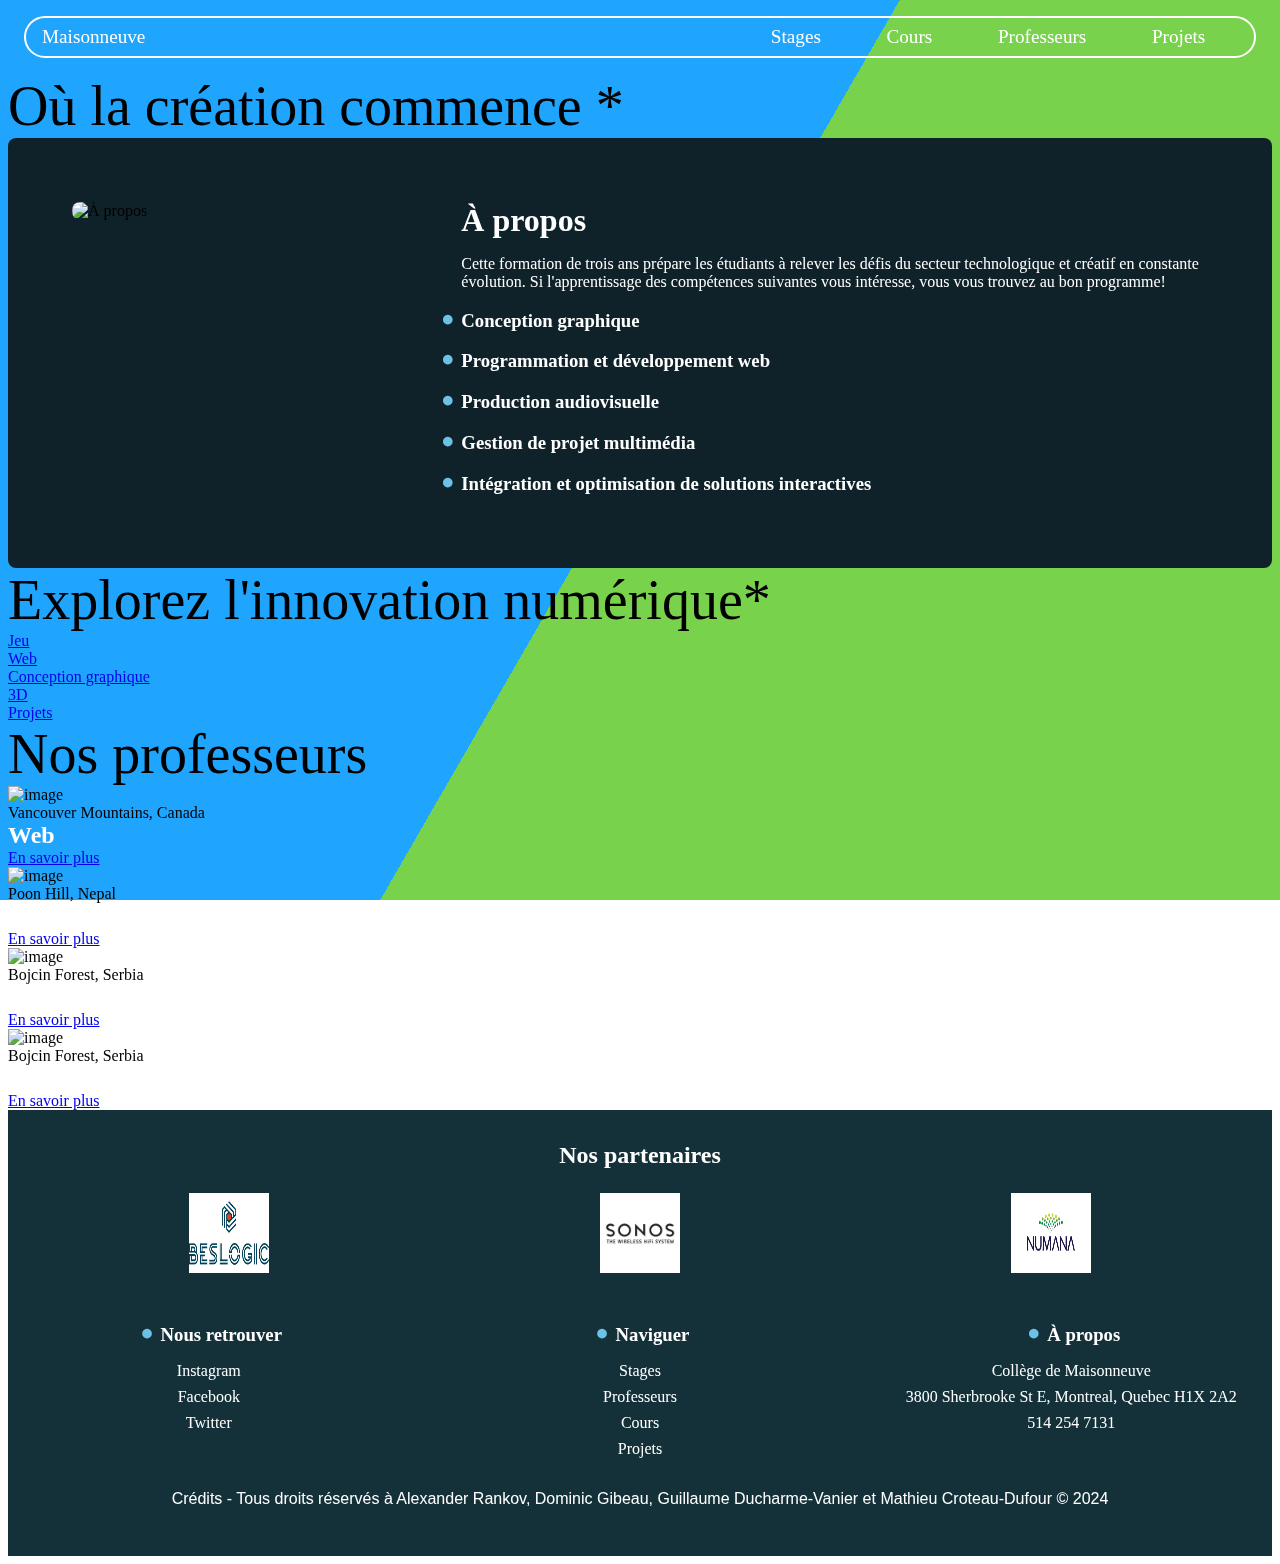
==== commit cfc69f61: "01 octobre 2024 : J'ai ajouté les images des différents profs. De plus, je les ai ajouté dans le cod" ====
--- a/index.htm
+++ b/index.htm
@@ -11,13 +11,9 @@
 
 <body>
 
-  
-
-<div class="bg"></div>
-<div class="bg bg2"></div>
-<div class="bg bg3"></div>
-
-
+  <div class="bg"></div>
+  <div class="bg bg2"></div>
+  <div class="bg bg3"></div>
 
   <nav>
     <a href="index.htm">Maisonneuve</a>
@@ -174,4 +170,5 @@
   </footer>
 
 </body>
+
 </html>--- a/styles.css
+++ b/styles.css
@@ -13,7 +13,31 @@
 Text Domain: theme-gr2
 Ce thème a été développé dans le cadre du cours 4W4
 */
-h2, h3 {
+h1 {
+  font-family: monospace;
+}
+
+h2,
+h3 {
+  color: white;
+}
+
+.about-contenu h2 {
+  font-family: "AppleGaramond";
+  font-size: 2em;
+  margin-top: 0;
+}
+
+#professeurs > h2 {
+  text-align: center;
+}
+
+.info-additionnel h3 {
+  font-family: "FontGreycliffBold";
+  margin-bottom: 0.5em;
+}
+
+p {
   color: white;
 }
 
@@ -219,6 +243,10 @@
 
 .footer-section ul li {
   margin-bottom: 0.5em;
+}
+
+footer > p {
+  font-family: Arial, Helvetica, sans-serif;
 }
 
 /* Responsivité pour écrans plus larges */
@@ -242,4 +270,136 @@
   .titre-principal {
     font-size: 3.5em;
   }
+}
+/* SECTION DES PROFS */
+h1 {
+  text-align: center;
+  margin: 20px 0;
+  color: white;
+}
+
+.professor-container {
+  display: flex;
+  flex-wrap: wrap;
+  justify-content: center;
+  gap: 20px;
+  padding: 20px;
+}
+
+.professor-card {
+  background-color: #f9f9f9;
+  border-radius: 10px;
+  padding: 10px;
+  width: calc(33.3333333333% - 40px);
+  box-shadow: 0 4px 8px rgba(0, 0, 0, 0.1);
+  text-align: center;
+}
+
+.professor-card img {
+  max-width: 100%;
+  border-radius: 5px;
+}
+
+button {
+  background-color: #6d50e6;
+  color: white;
+  border: none;
+  border-radius: 5px;
+  padding: 10px 15px;
+  cursor: pointer;
+}
+
+button:hover {
+  background-color: #5c3fbe;
+}
+
+/* Mobile Styles */
+@media (max-width: 768px) {
+  .professor-card {
+    width: calc(100% - 40px);
+  }
+}
+.professor-card > h2 {
+  color: black;
+}
+
+.bg {
+  animation: slide 3s ease-in-out infinite alternate;
+  background-image: linear-gradient(-60deg, #6c3 50%, #09f 50%);
+  bottom: 0;
+  left: -50%;
+  opacity: 0.5;
+  position: fixed;
+  right: -50%;
+  top: 0;
+  z-index: -1;
+}
+
+.bg2 {
+  animation-direction: alternate-reverse;
+  animation-duration: 4s;
+}
+
+.bg3 {
+  animation-duration: 5s;
+}
+
+/* Style général pour le contenu de la section "À propos" */
+.contenu-about {
+  display: flex;
+  flex-wrap: wrap;
+  justify-content: space-between;
+  align-items: flex-start;
+  padding: 2em;
+}
+
+.image-apropos {
+  flex: 1;
+  margin-right: 1em;
+  max-width: 100%;
+}
+
+.image-apropos img {
+  width: 80%;
+  max-width: 400px;
+  height: auto;
+  border-radius: 8px;
+}
+
+/* Style pour le contenu à droite */
+.about-contenu {
+  flex: 2;
+}
+
+.info-additionnel {
+  margin-top: 1em;
+}
+
+.info-additionnel p {
+  margin: 0.5em 0;
+}
+
+.arriere-plan-bleu {
+  background-color: #102229;
+  padding: 2em;
+  border-radius: 8px;
+}
+
+/* Style pour les petits écrans */
+@media screen and (max-width: 768px) {
+  .contenu-about {
+    flex-direction: column;
+    text-align: center;
+  }
+  .image-apropos {
+    margin-right: 0;
+    margin-bottom: 1em;
+  }
+  .about-contenu {
+    flex: none;
+  }
+  .image-apropos img {
+    width: 100%;
+    max-width: none;
+  }
 }/*# sourceMappingURL=styles.css.map */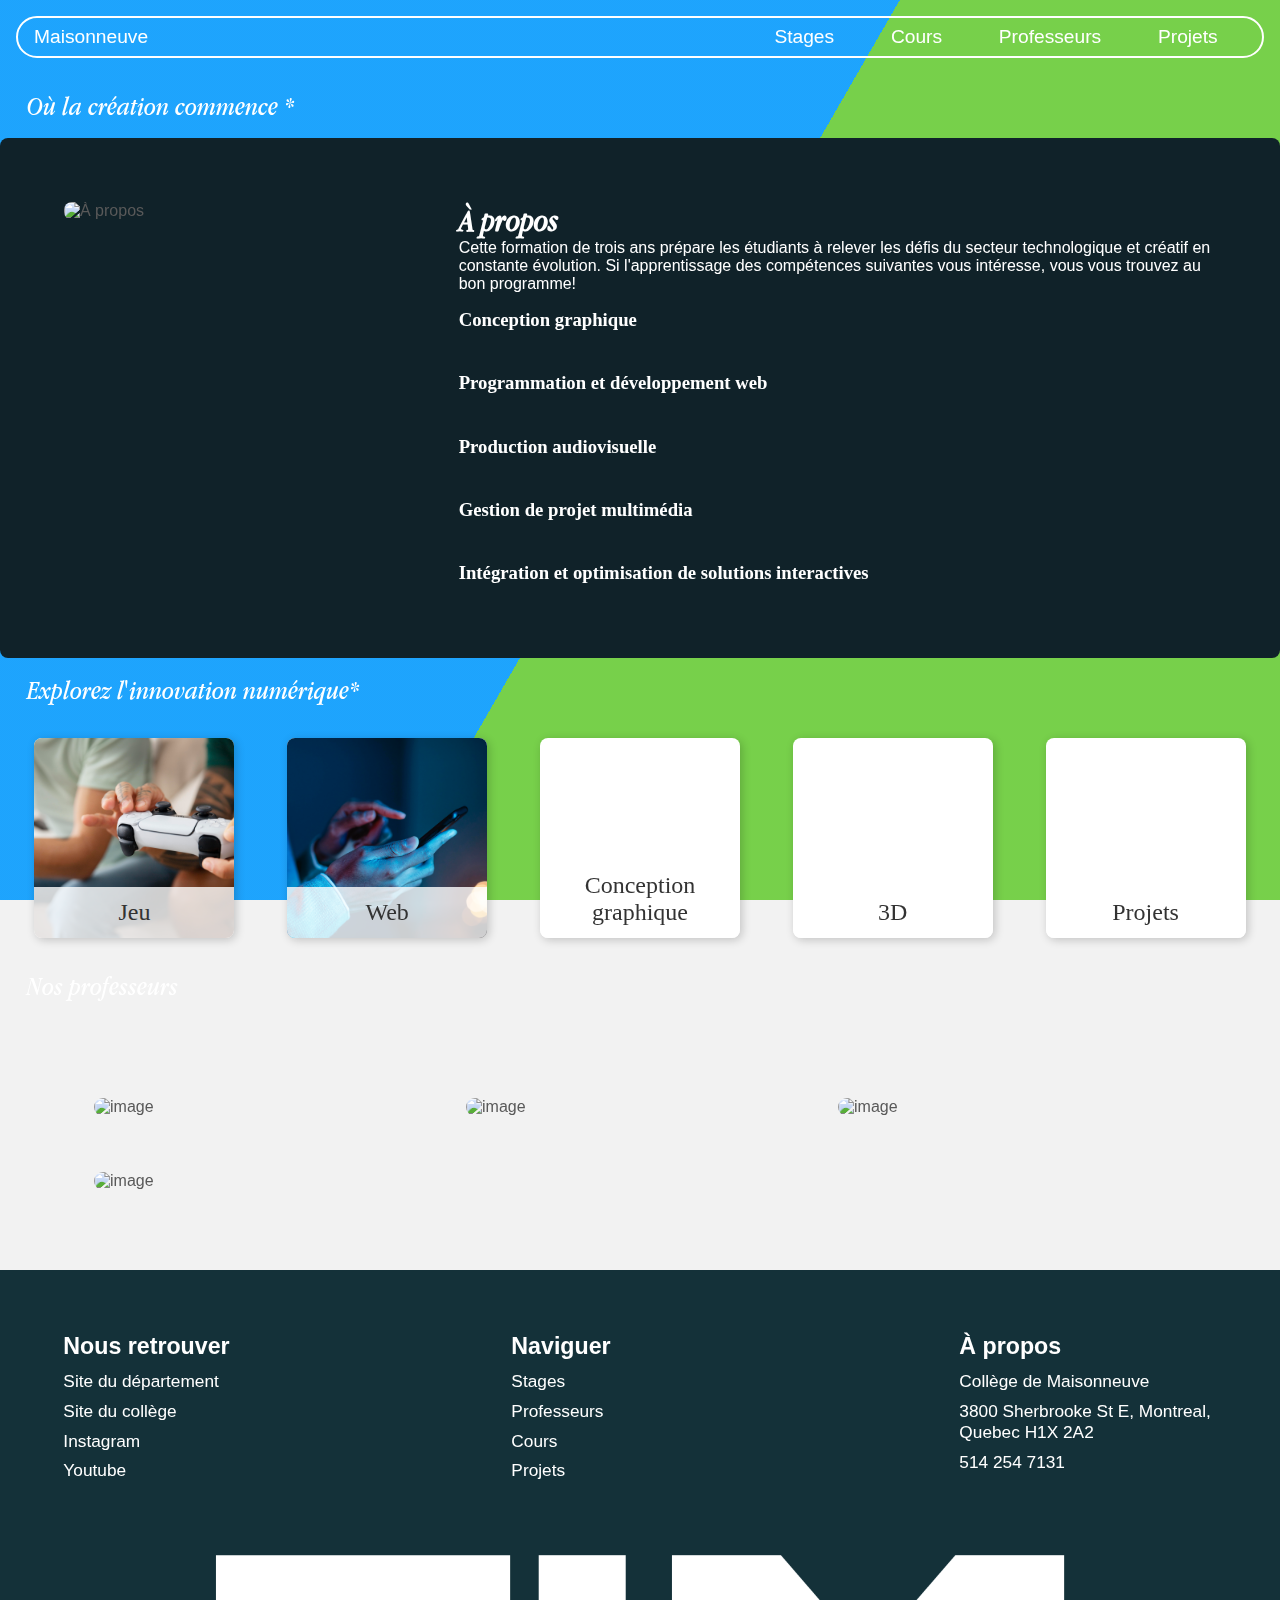
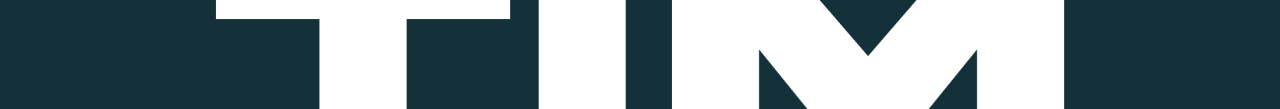
==== commit 8c70bfe2: "Ajout Footer" ====
--- a/index.htm
+++ b/index.htm
@@ -126,48 +126,46 @@
   </div>
 
   <footer>
-    <div class="partenaires">
-      <h2>Nos partenaires</h2>
-      <div class="partenaires-images">
-        <img src="images/Beslogic.jpg" alt="Partenaire 1">
-        <img src="images/Sonos.webp" alt="Partenaire 2">
-        <img src="images/technomontreal-og.jpg" alt="Partenaire 3">
+    <footer>
+      <div class="footer-sections">
+        <div class="footer-section">
+          <div class="contenu-footer-section">
+          <h3>Nous retrouver</h3>
+          <ul>
+            <li><a href="https://tim.cmaisonneuve.qc.ca/" target="_blank">Site du département</a></li>
+            <li><a href="https://www.cmaisonneuve.qc.ca/programme/integration-multimedia/" target="_blank">Site du collège</a></li>
+            <li><a href="https://www.instagram.com/maisonneuvetim/" target="_blank">Instagram</a></li>
+            <li><a href="https://youtu.be/apb4hUeypGs" target="_blank">Youtube</a></li>
+          
+          </ul>
+        </div>
+        </div>
+  
+        <div class="footer-section">
+          <div class="contenu-footer-section">
+          <h3>Naviguer</h3>
+          <ul>
+            <li>Stages</li>
+            <li>Professeurs</li>
+            <li>Cours</li>
+            <li>Projets</li>
+          </ul>
+        </div>
+        </div>
+  
+        <div class="footer-section">
+          <div class="contenu-footer-section">
+          <h3>À propos</h3>
+          <ul>
+            <li>Collège de Maisonneuve</li>
+            <li>3800 Sherbrooke St E, Montreal, Quebec H1X 2A2</li>
+            <li>514 254 7131</li>
+          </ul>
+        </div>
       </div>
-    </div>
-
-    <div class="footer-sections">
-      <div class="footer-section">
-        <h3>Nous retrouver</h3>
-        <ul>
-          <li>Instagram</li>
-          <li>Facebook</li>
-          <li>Twitter</li>
-        </ul>
       </div>
-
-      <div class="footer-section">
-        <h3>Naviguer</h3>
-        <ul>
-          <li>Stages</li>
-          <li>Professeurs</li>
-          <li>Cours</li>
-          <li>Projets</li>
-        </ul>
-      </div>
-
-      <div class="footer-section">
-        <h3>À propos</h3>
-        <ul>
-          <li>Collège de Maisonneuve</li>
-          <li>3800 Sherbrooke St E, Montreal, Quebec H1X 2A2</li>
-          <li>514 254 7131</li>
-        </ul>
-      </div>
-    </div>
-
-    <p>Crédits - Tous droits réservés à Alexander Rankov, Dominic Gibeau, Guillaume Ducharme-Vanier et Mathieu
-      Croteau-Dufour © 2024</p>
-  </footer>
+      <img src="images/tim 2.png" alt="image">
+    </footer>
 
 </body>
 
--- a/styles.css
+++ b/styles.css
@@ -13,6 +13,143 @@
 Text Domain: theme-gr2
 Ce thème a été développé dans le cadre du cours 4W4
 */
+/* ///////////////////////////////////////////////////////////////// */
+/* Règles de base                                                    */
+/* ///////////////////////////////////////////////////////////////// */
+* {
+  box-sizing: border-box;
+  padding: 0;
+  margin: 0;
+}
+
+html {
+  margin: 0;
+  padding: 0;
+  background-image: url("./images/fond.jpg");
+  background-repeat: no-repeat;
+  background-size: cover;
+  font-family: var(--body-font);
+  background-color: var(--body-color);
+  color: var(--text-color);
+}
+
+@font-face {
+  font-family: "FontGreycliff";
+  src: url("../../polices/Greycliff/Fontspring-DEMO-greycliffcf-light.otf");
+}
+@font-face {
+  font-family: "FontGreycliffBold";
+  src: url("../../polices/Greycliff/Fontspring-DEMO-greycliffcf-bold.otf");
+}
+@font-face {
+  font-family: "AppleGaramond";
+  src: url("../../polices/apple_garamond/AppleGaramond-Italic.ttf");
+}
+.content {
+  background-color: rgba(255, 255, 255, 0.8);
+  border-radius: 0.25em;
+  box-shadow: 0 0 0.25em rgba(0, 0, 0, 0.25);
+  box-sizing: border-box;
+  left: 50%;
+  padding: 10vmin;
+  position: fixed;
+  text-align: center;
+  top: 50%;
+  transform: translate(-50%, -50%);
+}
+
+@keyframes slide {
+  0% {
+    transform: translateX(-25%);
+  }
+  100% {
+    transform: translateX(25%);
+  }
+}
+header {
+  color: white;
+  padding: 1em 0;
+}
+
+.titre-principal {
+  font-family: "AppleGaramond";
+  font-size: 1.7em;
+  text-align: left;
+  padding-left: 1em;
+  margin: 0;
+}
+
+.folder-contenu {
+  display: flex;
+  flex-wrap: wrap;
+  justify-content: space-around;
+  padding: 1em;
+}
+
+.folder {
+  background-color: #ffd700;
+  border-radius: 8px;
+  width: 150px;
+  height: 120px;
+  margin: 1em;
+  box-shadow: 2px 2px 10px rgba(0, 0, 0, 0.1);
+  display: flex;
+  flex-direction: column;
+  justify-content: center;
+  align-items: center;
+  transition: transform 0.2s;
+}
+
+.folder:hover {
+  transform: scale(1.05);
+}
+
+.folder-icon {
+  font-size: 2em;
+  margin-bottom: 0.5em;
+}
+
+.folder-title {
+  font-weight: bold;
+  color: #333;
+}
+
+/* Style pour petit écran */
+@media screen and (max-width: 600px) {
+  .folder {
+    width: 120px;
+    height: 100px;
+  }
+  .folder-title {
+    font-size: 0.9em;
+  }
+  header h1 {
+    font-size: 1.5em;
+  }
+}
+/*=============== VARIABLES CSS ===============*/
+:root {
+  /*========== Colors ==========*/
+  /*Color mode HSL(hue, saturation, lightness)*/
+  --first-color: hsl(82, 60%, 28%);
+  --title-color: hsl(0, 0%, 15%);
+  --text-color: hsl(0, 0%, 35%);
+  --body-color: hsl(0, 0%, 95%);
+  --contenu-color: hsl(0, 0%, 100%);
+  /*========== Font and typography ==========*/
+  /*.5rem = 8px | 1rem = 16px ...*/
+  --body-font: "Poppins", sans-serif;
+  --h2-font-size: 1.25rem;
+  --small-font-size: .813rem;
+}
+
+/*========== Responsive typography ==========*/
+@media screen and (min-width: 1120px) {
+  :root {
+    --h2-font-size: 1.5rem;
+    --small-font-size: .875rem;
+  }
+}
 h1 {
   font-family: monospace;
 }
@@ -41,288 +178,9 @@
   color: white;
 }
 
-nav {
-  display: flex;
-  justify-content: space-between;
-  background-color: transparent;
-  padding: 0.5em 1em;
-  border: 2px solid white;
-  border-radius: 25px;
-  margin: 1em;
-}
-
-nav a {
-  color: white;
-  text-decoration: none;
-  font-size: 1.2em;
-}
-
-nav a:first-child {
-  margin-right: auto;
-}
-
-.nav-droite {
-  display: flex;
-  justify-content: space-between;
-  flex-grow: 1;
-  max-width: 500px;
-  margin-left: 30px;
-}
-
-.nav-droite a {
-  flex-grow: 1;
-  text-align: center;
-}
-
-/* Section des cours */
-.cours-section {
-  padding: 20px;
-}
-
-.course-box > h3 {
-  color: black;
-}
-
-.header {
-  display: flex;
-  justify-content: space-between;
-  margin-bottom: 20px;
-}
-
-.header-item {
-  display: flex;
-  align-items: center;
-}
-
-h2 {
-  margin: 0;
-}
-
-.dropdown-button {
-  background-color: #f0f0f0;
-  border: none;
-  padding: 5px 10px;
-  margin-left: 10px;
-  cursor: pointer;
-}
-
-.course-box {
-  background-color: #f9f9f9;
-  padding: 20px;
-  margin-bottom: 15px;
-  border-radius: 8px;
-  box-shadow: 0 2px 4px rgba(0, 0, 0, 0.1);
-}
-
-.course-info {
-  display: flex;
-  align-items: center;
-  justify-content: space-between;
-  margin-top: 10px;
-}
-
-.course-ovals {
-  display: flex;
-}
-
-.course-oval {
-  background-color: #e0e0e0;
-  padding: 5px 10px;
-  border-radius: 20px;
-  margin-right: 10px;
-}
-
-.course-button {
-  background-color: #4CAF50;
-  color: white;
-  border: none;
-  padding: 10px;
-  border-radius: 50%;
-  cursor: pointer;
-  display: flex;
-  align-items: center;
-  justify-content: center;
-}
-
-/* Mode desktop */
-@media screen and (min-width: 768px) {
-  .cours-section {
-    max-width: 1400px;
-    margin: 0 auto;
-  }
-  .course-box {
-    display: flex;
-    flex-direction: column;
-  }
-  .course-info {
-    display: flex;
-    justify-content: space-between;
-    align-items: center;
-  }
-  .course-ovals {
-    display: flex;
-    flex: 1;
-  }
-  .course-button {
-    margin-left: auto;
-  }
-}
-.session1 {
-  background-color: yellow;
-}
-
-.session2 {
-  background-color: red;
-}
-
-.session4 {
-  background-color: green;
-}
-
-/* Footer général */
-footer {
-  background-color: #143139;
-  color: white;
-  padding: 2em 1em;
-  text-align: center;
-  font-family: "FontGreycliff";
-}
-
-/* Partenaires */
-.partenaires h2 {
-  margin-bottom: 1em;
-}
-
-.partenaires > h2 {
-  font-family: "AppleGaramond";
-}
-
-.partenaires-images {
-  display: flex;
-  justify-content: space-around;
-  margin-bottom: 2em;
-}
-
-.partenaires-images img {
-  width: 105px;
-  height: auto;
-  margin: 0 10px;
-}
-
-/* Footer sections */
-.footer-sections {
-  display: flex;
-  flex-direction: column;
-  align-items: center;
-}
-
-.footer-section {
-  margin-bottom: 1.5em;
-  text-align: center;
-}
-
-.footer-section h3 {
-  position: relative;
-  padding-left: 25px;
-  margin-bottom: 0.5em;
-  font-family: "fontGreycliffBold";
-}
-
-.footer-section h3::before, .info-additionnel h3::before {
-  content: "●";
-  position: absolute;
-  transform: translateX(-150%) translateY(-15%);
-  font-size: 1.2em;
-  color: #6bc1e6;
-}
-
-.footer-section ul {
-  list-style: none;
-  padding: 0;
-}
-
-.footer-section ul li {
-  margin-bottom: 0.5em;
-}
-
-footer > p {
-  font-family: Arial, Helvetica, sans-serif;
-}
-
-/* Responsivité pour écrans plus larges */
-@media screen and (min-width: 768px) {
-  .footer-sections {
-    flex-direction: row;
-    justify-content: space-between;
-    align-items: flex-start;
-    text-align: left;
-  }
-  .footer-section {
-    width: 30%;
-    margin-bottom: 0;
-  }
-  .partenaires-images img {
-    width: 80px;
-  }
-  .nav-droite {
-    margin-left: 0;
-  }
-  .titre-principal {
-    font-size: 3.5em;
-  }
-}
-/* SECTION DES PROFS */
-h1 {
-  text-align: center;
-  margin: 20px 0;
-  color: white;
-}
-
-.professor-container {
-  display: flex;
-  flex-wrap: wrap;
-  justify-content: center;
-  gap: 20px;
-  padding: 20px;
-}
-
-.professor-card {
-  background-color: #f9f9f9;
-  border-radius: 10px;
-  padding: 10px;
-  width: calc(33.3333333333% - 40px);
-  box-shadow: 0 4px 8px rgba(0, 0, 0, 0.1);
-  text-align: center;
-}
-
-.professor-card img {
-  max-width: 100%;
-  border-radius: 5px;
-}
-
-button {
-  background-color: #6d50e6;
-  color: white;
-  border: none;
-  border-radius: 5px;
-  padding: 10px 15px;
-  cursor: pointer;
-}
-
-button:hover {
-  background-color: #5c3fbe;
-}
-
-/* Mobile Styles */
-@media (max-width: 768px) {
-  .professor-card {
-    width: calc(100% - 40px);
-  }
-}
-.professor-card > h2 {
-  color: black;
-}
-
+/* ///////////////////////////////////////////////////////////////// */
+/* Règles d'animations                                               */
+/* ///////////////////////////////////////////////////////////////// */
 .bg {
   animation: slide 3s ease-in-out infinite alternate;
   background-image: linear-gradient(-60deg, #6c3 50%, #09f 50%);
@@ -344,6 +202,450 @@
   animation-duration: 5s;
 }
 
+/* Naming animations in hover */
+.card__article:hover .card__data {
+  animation: show-data 1s forwards;
+  opacity: 1;
+  transition: opacity 0.3s;
+}
+
+.card__article:hover {
+  animation: remove-overflow 2s forwards;
+}
+
+.card__article:not(:hover) {
+  animation: show-overflow 2s forwards;
+}
+
+.card__article:not(:hover) .card__data {
+  animation: remove-data 1s forwards;
+}
+
+/* Card animation */
+@keyframes show-data {
+  50% {
+    transform: translateY(-10rem);
+  }
+  100% {
+    transform: translateY(-7rem);
+  }
+}
+@keyframes remove-overflow {
+  to {
+    overflow: initial;
+  }
+}
+@keyframes remove-data {
+  0% {
+    transform: translateY(-7rem);
+  }
+  50% {
+    transform: translateY(-10rem);
+  }
+  100% {
+    transform: translateY(0.5rem);
+  }
+}
+@keyframes show-overflow {
+  0% {
+    overflow: initial;
+    pointer-events: none;
+  }
+  50% {
+    overflow: hidden;
+  }
+}
+/* ///////////////////////////////////////////////////////////////// */
+/* Règles de components                                              */
+/* ///////////////////////////////////////////////////////////////// */
+/* Section des cours */
+.cours-section {
+  padding: 20px;
+}
+
+.course-box > h3 {
+  color: black;
+}
+
+.header {
+  display: flex;
+  justify-content: space-between;
+  margin-bottom: 20px;
+}
+
+.header-item {
+  display: flex;
+  align-items: center;
+}
+
+h2 {
+  margin: 0;
+}
+
+.dropdown-button {
+  background-color: #333;
+  border: none;
+  padding: 5px 10px;
+  margin-left: 10px;
+  cursor: pointer;
+}
+
+.course-box {
+  background-color: #f9f9f9;
+  padding: 20px;
+  margin-bottom: 15px;
+  border-radius: 8px;
+  box-shadow: 0 2px 4px rgba(0, 0, 0, 0.1);
+}
+
+.course-info {
+  display: flex;
+  align-items: center;
+  justify-content: space-between;
+  margin-top: 10px;
+}
+
+.course-ovals {
+  display: flex;
+}
+
+.course-oval {
+  background-color: #e0e0e0;
+  padding: 5px 10px;
+  border-radius: 20px;
+  margin-right: 10px;
+}
+
+.course-button {
+  background-color: #4CAF50;
+  color: white;
+  border: none;
+  padding: 10px;
+  border-radius: 50%;
+  cursor: pointer;
+  display: flex;
+  align-items: center;
+  justify-content: center;
+}
+
+/* Mode desktop */
+@media screen and (min-width: 768px) {
+  .cours-section {
+    max-width: 1400px;
+    margin: 0 auto;
+  }
+  .course-box {
+    display: flex;
+    flex-direction: column;
+  }
+  .course-info {
+    display: flex;
+    justify-content: space-between;
+    align-items: center;
+  }
+  .course-ovals {
+    display: flex;
+    flex: 1;
+  }
+  .course-button {
+    margin-left: auto;
+  }
+}
+.session1 {
+  background-color: yellow;
+}
+
+.session2 {
+  background-color: red;
+}
+
+.session4 {
+  background-color: green;
+}
+
+/* Style pour les boutons */
+.conteneur-boutons {
+  display: flex;
+  flex-wrap: wrap;
+  justify-content: space-around;
+  padding: 1em;
+  gap: 1em;
+}
+
+.bouton {
+  background-color: #ffffff;
+  border-radius: 8px;
+  width: 150px;
+  height: 150px;
+  box-shadow: 2px 2px 10px rgba(0, 0, 0, 0.2);
+  display: flex;
+  flex-direction: column;
+  align-items: center;
+  justify-content: flex-end;
+  overflow: hidden;
+  position: relative;
+  transition: transform 0.2s;
+}
+
+.bouton:hover {
+  transform: scale(1.05);
+}
+
+.bouton-image {
+  width: 100%;
+  height: 100%;
+  background-size: cover;
+  background-position: center;
+}
+
+.bouton-title {
+  font-family: "FontGreycliff";
+  font-size: 1.2em;
+  color: #333;
+  background-color: rgba(255, 255, 255, 0.8);
+  padding: 0.5em;
+  width: 100%;
+  text-align: center;
+  position: absolute;
+  bottom: 0;
+}
+
+/* Responsivité pour écrans plus larges */
+@media screen and (min-width: 768px) {
+  .bouton {
+    width: 200px;
+    height: 200px;
+  }
+  .bouton-title {
+    font-size: 1.5em;
+  }
+}
+/* Responsivité pour petits écrans */
+@media screen and (max-width: 600px) {
+  .bouton {
+    width: 120px;
+    height: 120px;
+  }
+  .bouton-title {
+    font-size: 0.9em;
+    padding: 0.4em;
+  }
+}
+.card-contenu {
+  display: flex;
+  flex-wrap: wrap;
+  gap: 20px;
+  justify-content: center;
+}
+
+.card {
+  width: 100%;
+  max-width: 300px;
+  height: 300px;
+  perspective: 1000px;
+  margin: 10px;
+}
+
+.card-front,
+.card-back {
+  width: 100%;
+  height: 100%;
+  position: absolute;
+  backface-visibility: hidden;
+  display: flex;
+  align-items: center;
+  justify-content: center;
+  border: 1px solid #ccc;
+  border-radius: 10px;
+  box-shadow: 0 4px 8px rgba(0, 0, 0, 0.1);
+  transition: transform 0.6s;
+}
+
+.card-front {
+  background-color: #fff;
+}
+
+.card-back {
+  background-color: #f8f8f8;
+  transform: rotateY(180deg);
+}
+
+.card:hover .card-front {
+  transform: rotateY(180deg);
+}
+
+.card:hover .card-back {
+  transform: rotateY(360deg);
+}
+
+/* Media Queries */
+@media (min-width: 768px) {
+  .card-contenu {
+    justify-content: space-around;
+  }
+  .card {
+    width: 45%;
+  }
+}
+@media (min-width: 1024px) {
+  .card-contenu {
+    justify-content: space-between;
+  }
+  .card {
+    width: 30%;
+  }
+}
+img {
+  display: block;
+  max-width: 100%;
+  height: auto;
+}
+
+/* SECTION DES PROFS */
+h1 {
+  text-align: center;
+  margin: 20px 0;
+  color: white;
+}
+
+.professor-container {
+  display: flex;
+  flex-wrap: wrap;
+  justify-content: center;
+  gap: 20px;
+  padding: 20px;
+}
+
+.professor-card {
+  background-color: #f9f9f9;
+  border-radius: 10px;
+  padding: 10px;
+  width: calc(33.3333333333% - 40px);
+  box-shadow: 0 4px 8px rgba(0, 0, 0, 0.1);
+  text-align: center;
+}
+
+.professor-card img {
+  max-width: 100%;
+  border-radius: 5px;
+}
+
+button {
+  background-color: #6d50e6;
+  color: white;
+  border: none;
+  border-radius: 5px;
+  padding: 10px 15px;
+  cursor: pointer;
+}
+
+button:hover {
+  background-color: #5c3fbe;
+}
+
+/* Mobile Styles */
+@media (max-width: 768px) {
+  .professor-card {
+    width: calc(100% - 40px);
+  }
+}
+.professor-card > h2 {
+  color: black;
+}
+
+/*=============== CARD ===============*/
+.contenu {
+  display: grid;
+  place-items: center;
+  margin-inline: 1.5rem;
+  padding-block: 5rem;
+}
+
+.card__contenu {
+  display: grid;
+  row-gap: 3.5rem;
+}
+
+.card__article {
+  position: relative;
+  overflow: hidden;
+}
+
+.card__img {
+  width: 328px;
+  border-radius: 1.5rem;
+}
+
+.card__data {
+  width: 280px;
+  background-color: var(--contenu-color);
+  padding: 1.5rem 2rem;
+  box-shadow: 0 8px 24px hsla(0, 0%, 0%, 0.15);
+  border-radius: 1rem;
+  position: absolute;
+  bottom: -9rem;
+  left: 0;
+  right: 0;
+  margin-inline: auto;
+  opacity: 0;
+  transition: opacity 1s 1s;
+}
+
+.card__description {
+  display: block;
+  font-size: var(--small-font-size);
+  margin-bottom: 0.25rem;
+}
+
+.card__title {
+  font-size: var(--h2-font-size);
+  font-weight: 500;
+  color: var(--title-color);
+  margin-bottom: 0.75rem;
+}
+
+.card__bouton {
+  text-decoration: none;
+  font-size: var(--small-font-size);
+  font-weight: 500;
+  color: var(--first-color);
+}
+
+.card__bouton:hover {
+  text-decoration: underline;
+}
+
+/*=============== BREAKPOINTS ===============*/
+/* For small devices */
+@media screen and (max-width: 340px) {
+  .contenu {
+    margin-inline: 1rem;
+  }
+  .card__data {
+    width: 250px;
+    padding: 1rem;
+  }
+}
+/* For medium devices */
+@media screen and (min-width: 768px) {
+  .card__contenu {
+    grid-template-columns: repeat(2, 1fr);
+    column-gap: 1.5rem;
+  }
+}
+/* For large devices */
+@media screen and (min-width: 1120px) {
+  .card__contenu {
+    grid-template-columns: repeat(3, 1fr);
+  }
+  .card__img {
+    width: 348px;
+  }
+  .card__data {
+    width: 316px;
+    padding-inline: 2.5rem;
+  }
+}
 /* Style général pour le contenu de la section "À propos" */
 .contenu-about {
   display: flex;
@@ -373,6 +675,10 @@
 
 .info-additionnel {
   margin-top: 1em;
+  display: flex;
+  flex-direction: column;
+  gap: 2em;
+  justify-content: center;
 }
 
 .info-additionnel p {
@@ -402,4 +708,560 @@
     width: 100%;
     max-width: none;
   }
+}
+/* Section du cours de jeu exemple */
+.back-btn {
+  display: none;
+  background-color: #333;
+  color: white;
+  padding: 10px 20px;
+  border: none;
+  cursor: pointer;
+  margin-top: 10px;
+}
+
+.course-title {
+  text-align: center;
+  margin-top: 20px;
+  color: white;
+}
+
+.ovals {
+  display: flex;
+  justify-content: center;
+  gap: 20px;
+  margin-top: 10px;
+}
+
+.oval {
+  background-color: #333;
+  color: white;
+  padding: 10px 20px;
+  border-radius: 50px;
+}
+
+.description {
+  margin: 20px;
+  text-align: center;
+}
+
+/* Software section */
+.software-section {
+  text-align: center;
+  margin-top: 20px;
+}
+
+.software-box {
+  background-color: black;
+  padding: 20px;
+  margin-bottom: 10px;
+  display: inline-block;
+  width: 100%;
+  max-width: 300px;
+  border-radius: 10px;
+  position: relative;
+}
+
+.software-logo {
+  width: 100px;
+  height: auto;
+  margin-top: 10px;
+}
+
+/* Mobile View (Max Width 768px) */
+@media only screen and (max-width: 768px) {
+  .back-btn {
+    display: block;
+  }
+  .ovals {
+    flex-direction: column;
+    align-items: center;
+  }
+  .description {
+    text-align: justify;
+  }
+  .software-section {
+    margin-top: 50px;
+  }
+  .software-box {
+    width: 100%;
+    max-width: 300px;
+  }
+}
+/* Desktop View */
+@media only screen and (min-width: 769px) {
+  .contenu-jeu {
+    display: grid;
+    grid-template-columns: 1fr 1fr;
+    gap: 50px;
+    margin: 50px;
+  }
+  .course-title,
+  .ovals {
+    grid-column: span 2;
+    text-align: center;
+  }
+  .description {
+    grid-column: 2;
+  }
+  .software-section {
+    grid-column: 1;
+  }
+  /* Agrandir le rectangle */
+  .software-box {
+    width: 100%;
+    max-width: 500px;
+    padding: 30px;
+    margin: 0 auto;
+  }
+  .software-logo {
+    display: block;
+    margin: 20px auto;
+  }
+}
+.galerie-projets {
+  padding: 20px;
+  text-align: center;
+}
+
+.galerie-projets h1 {
+  font-size: 2rem;
+  margin-bottom: 10px;
+}
+
+.volet-dropdown {
+  display: flex;
+  align-items: center;
+  justify-content: center;
+  margin-bottom: 20px;
+}
+
+.volet-dropdown span {
+  margin-right: 10px;
+  font-size: 1.2rem;
+}
+
+.volet-dropdown select {
+  padding: 5px;
+  font-size: 1rem;
+}
+
+.projets {
+  display: flex;
+  flex-wrap: wrap;
+  justify-content: center;
+  gap: 20px;
+}
+
+.galerie-projets > h1 {
+  color: white;
+}
+
+.volet-dropdown > span {
+  color: white;
+}
+
+.projet {
+  flex: 0 1 calc(100% - 40px);
+  max-width: 300px;
+  text-align: center;
+}
+
+.projet img {
+  width: 100%;
+  height: auto;
+  border-radius: 8px;
+}
+
+.projet p {
+  margin-top: 10px;
+  font-weight: bold;
+}
+
+/* Styles pour le mode desktop */
+@media (min-width: 768px) {
+  .projet {
+    flex: 0 1 calc(33.33% - 40px);
+  }
+}
+/* Section d'un exemple de projet d'un seul étudiant */
+.container {
+  padding: 20px;
+}
+
+/* Bouton de retour */
+.back-button {
+  background-color: #333;
+  color: #fff;
+  border: none;
+  padding: 10px;
+  cursor: pointer;
+  font-size: 16px;
+  margin-bottom: 20px;
+}
+
+/* Titres */
+.project-header {
+  text-align: center;
+}
+
+.project-title {
+  font-size: 24px;
+  margin-bottom: 10px;
+}
+
+.project-subtitle {
+  font-size: 16px;
+  color: white;
+}
+
+/* Galerie d'images */
+.project-gallery {
+  display: flex;
+  align-items: center;
+  justify-content: center;
+  margin: 20px 0;
+  position: relative;
+}
+
+.gallery-image {
+  max-width: 100%;
+  height: auto;
+}
+
+.gallery-nav {
+  background-color: #333;
+  color: #fff;
+  border: none;
+  padding: 10px;
+  font-size: 20px;
+  cursor: pointer;
+  position: absolute;
+  top: 50%;
+  transform: translateY(-50%);
+}
+
+.prev {
+  left: 0;
+}
+
+.next {
+  right: 0;
+}
+
+/* Texte description */
+.project-description {
+  text-align: center;
+  margin: 20px 0;
+}
+
+.project-description p {
+  margin-bottom: 20px;
+}
+
+.project-link {
+  display: inline-block;
+  background-color: #333;
+  color: #fff;
+  padding: 10px 20px;
+  text-decoration: none;
+  border-radius: 5px;
+  transition: background-color 0.3s;
+}
+
+.project-link:hover {
+  background-color: #555;
+}
+
+/* Styles pour desktop */
+@media (min-width: 768px) {
+  .dereck {
+    display: flex;
+    justify-content: space-between;
+    align-items: flex-start;
+    flex-direction: row;
+  }
+  .project-header {
+    text-align: left;
+    width: 30%;
+  }
+  .project-gallery {
+    flex-direction: column;
+    width: 30%;
+    margin-right: 20px;
+  }
+  .project-description {
+    width: 35%;
+    text-align: left;
+    order: 1;
+  }
+  .project-link {
+    display: block;
+    text-align: left;
+  }
+}
+/* Styles pour mobile */
+@media (max-width: 767px) {
+  .back-button {
+    display: block;
+  }
+  .project-header {
+    margin-bottom: 20px;
+  }
+  .project-gallery {
+    margin-bottom: 20px;
+  }
+}
+/* Styles pour mobile (par défaut) */
+.stages-section {
+  padding: 20px;
+  text-align: center;
+}
+
+.stages-section h1 {
+  font-size: 2rem;
+  margin-bottom: 20px;
+}
+
+.stage-type, .stage-company {
+  margin-bottom: 20px;
+}
+
+.stage-type h2, .stage-company h2 {
+  font-size: 1.5rem;
+  margin-bottom: 10px;
+}
+
+.scroll-button {
+  background-color: #0786e3;
+  color: white;
+  padding: 10px;
+  border: none;
+  border-radius: 5px;
+  font-size: 1rem;
+  cursor: pointer;
+}
+
+.stage-details h1 {
+  font-size: 2rem;
+  margin-top: 40px;
+  margin-bottom: 20px;
+}
+
+.stage-details p {
+  font-size: 1rem;
+  margin-bottom: 20px;
+  line-height: 1.5;
+}
+
+.stage-details img {
+  width: 100%;
+  max-width: 200px;
+  height: auto;
+  margin: 0 auto;
+}
+
+/* Styles pour les grands écrans (desktop) */
+@media (min-width: 768px) {
+  .stages-section {
+    max-width: 1200px;
+    margin: 0 auto;
+    text-align: left;
+  }
+  .stages-section h1 {
+    font-size: 3rem;
+    text-align: center;
+    margin-bottom: 40px;
+  }
+  /* Conteneur pour centrer et aligner les sections stage-type et stage-company côte à côte */
+  .stage-type, .stage-company {
+    display: flex;
+    flex-direction: column;
+    align-items: center;
+    margin-bottom: 40px;
+  }
+  /* Nouvelle règle pour aligner les deux sections */
+  .stage-wrapper {
+    display: flex;
+    justify-content: center;
+    gap: 40px; /* Espace entre les deux éléments */
+  }
+  .scroll-button {
+    padding: 15px;
+    font-size: 1.2rem;
+  }
+  .description-stage {
+    display: flex;
+    gap: 40px;
+    margin-bottom: 40px;
+  }
+  .stage-details h1 {
+    font-size: 2.5rem;
+  }
+  .stage-details p {
+    font-size: 1.2rem;
+    max-width: 800px;
+  }
+  .stage-details img {
+    max-width: 300px;
+  }
+  .filtration-stage {
+    display: flex;
+    justify-content: center;
+    gap: 20px;
+    margin-bottom: 40px;
+  }
+}
+/* ///////////////////////////////////////////////////////////////// */
+/* Règles de layout                                                  */
+/* ///////////////////////////////////////////////////////////////// */
+nav {
+  display: flex;
+  justify-content: space-between;
+  background-color: transparent;
+  padding: 0.5em 1em;
+  border: 2px solid white;
+  border-radius: 25px;
+  margin: 1em;
+}
+
+nav a {
+  color: white;
+  text-decoration: none;
+  font-size: 0.8em;
+}
+
+nav a:first-child {
+  margin-right: auto;
+}
+
+.nav-droite {
+  display: flex;
+  justify-content: space-between;
+  flex-grow: 1;
+  max-width: 500px;
+  margin-left: 30px;
+}
+
+.nav-droite a {
+  flex-grow: 1;
+  text-align: center;
+}
+
+@media screen and (min-width: 768px) {
+  nav a {
+    font-size: 1.2em;
+  }
+}
+/* Composition de base */
+footer {
+  position: relative;
+  display: flex;
+  overflow: hidden;
+  flex-direction: column;
+  background-color: #143139;
+  color: white;
+  text-align: center;
+  font-family: "FontGreycliff";
+}
+
+/* Les 3 partis du footer */
+.footer-sections {
+  margin-bottom: 1.5em;
+  text-align: left;
+  display: flex;
+  flex-direction: column;
+  align-items: center;
+  z-index: 100;
+}
+
+/* Chacune des partis individuelles du footer */
+.footer-section {
+  margin-bottom: 1.5em;
+  text-align: center;
+  justify-content: space-around;
+  display: flex;
+}
+
+/* Le titre de chaques sections */
+.footer-section h3 {
+  position: relative;
+  margin-bottom: 0.5em;
+  font-family: "greycliff-cf", sans-serif;
+  font-size: clamp(1.3rem, -1.5rem + 5.6vw, 1.45rem);
+  font-style: normal;
+}
+
+/* Contenu complèt de chaques sections */
+.contenu-footer-section {
+  text-align: center;
+}
+
+/* Contenu complèt de l'information de chaques sections */
+.footer-section ul {
+  list-style: none;
+  padding: 0;
+}
+
+/* Contenu individuel de l'information de chaques sections */
+.footer-section ul li {
+  margin-bottom: 0.5em;
+  font-family: "greycliff-cf", sans-serif;
+  font-size: clamp(-0.7rem, 1rem + 0.1vw, 5rem);
+  font-style: normal;
+}
+
+/* Les liens clickables */
+.footer-section ul li a {
+  text-decoration: none;
+  color: white;
+}
+
+/********* Media Query *********/
+/* Responsivité pour Tablette */
+@media screen and (min-width: 768px) {
+  footer {
+    position: relative;
+    display: flex;
+    overflow: hidden;
+    flex-direction: column;
+  }
+  /* Mets les section en row au lieu d'en ranger */
+  .footer-sections {
+    flex-direction: row;
+    align-items: flex-start;
+    justify-content: space-between;
+    margin-top: 7vh;
+  }
+  /* Élargie le section */
+  .footer-section {
+    width: 30%;
+    margin-bottom: 0;
+  }
+  /* Élargie le contenue de la section */
+  .contenu-footer-section {
+    width: 67%;
+    text-align: left;
+  }
+  /* Alligne le titre à gauche */
+  .footer-section h3 {
+    position: relative;
+    margin-bottom: 0.5em;
+    text-align: left;
+    justify-content: flex-start;
+    display: flex;
+    flex-direction: row;
+  }
+}
+/* Pour Desktop */
+@media screen and (min-width: 1448px) {
+  /* AJuste la largeur de la section */
+  .footer-section {
+    width: 32%;
+    margin-bottom: 0;
+  }
+  .contenu-footer-section {
+    width: 45%;
+    text-align: left;
+  }
 }/*# sourceMappingURL=styles.css.map */